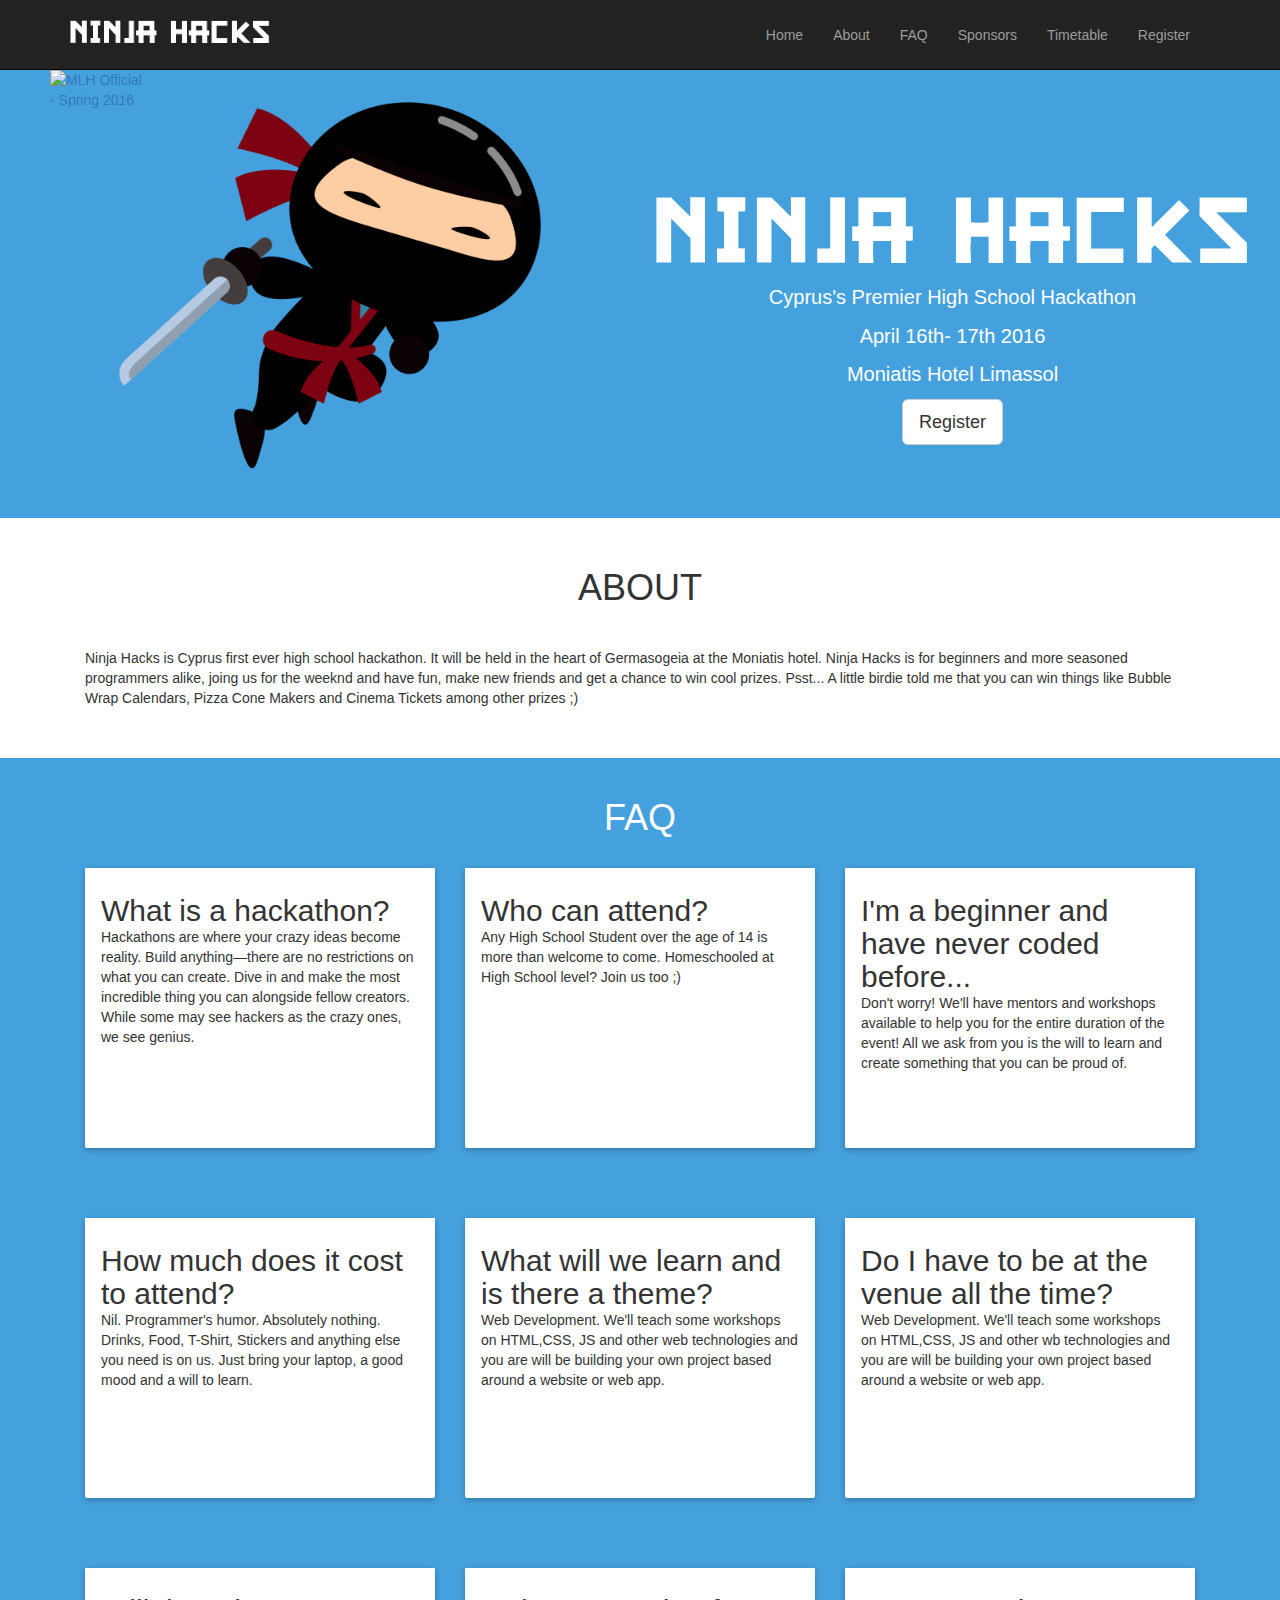
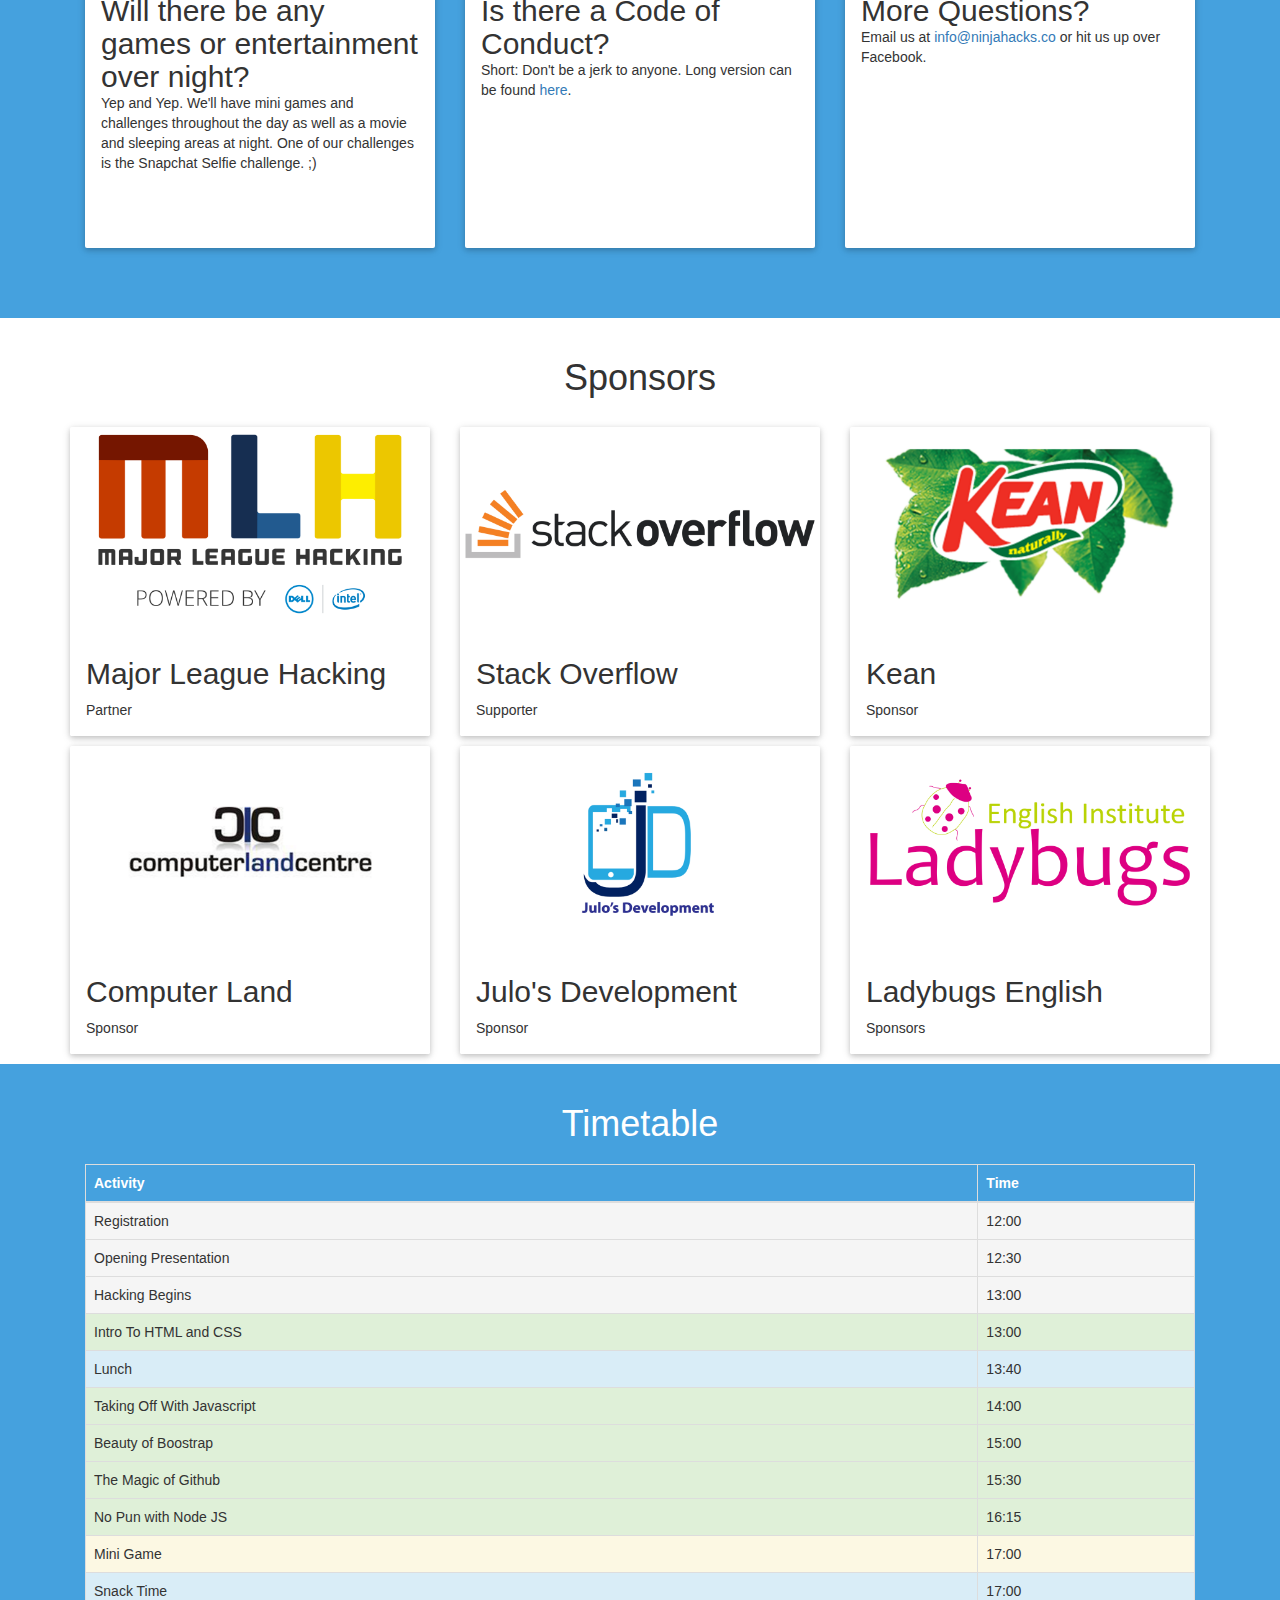
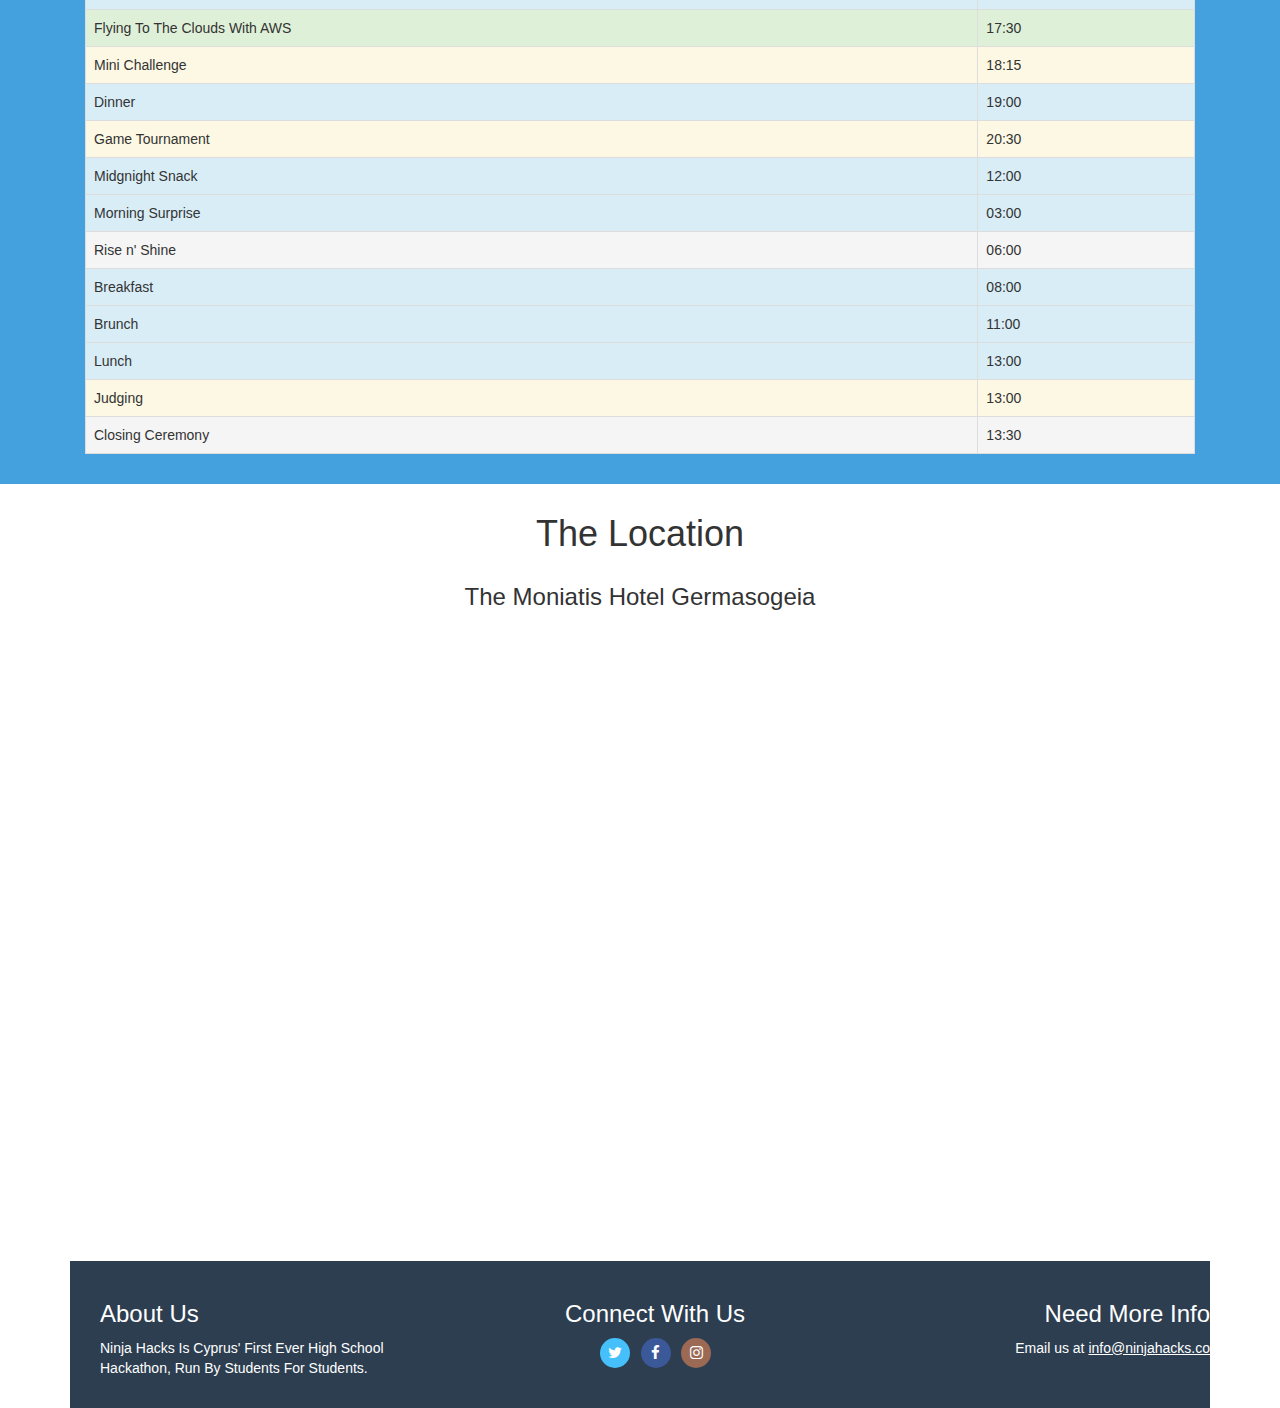
==== index.html @ 92ac5697 "map and time" ====
<!DOCTYPE html>
<html lang="en">
  <head>
    <meta charset="utf-8">
    <meta http-equiv="X-UA-Compatible" content="IE=edge">
    <meta name="viewport" content="width=device-width, initial-scale=1.0">
    <meta name="description" content="Ninja Hacks is Cyrus' First Ever High School Hackathon. Taking place April 16 to 17 2016, it will host around 60 students and 6 great sponsors. By students, for students">
    <meta name="author" content="Julian Engel">

    <!-- Bootstrap Core CSS -->
    <link href="css/bootstrap.min.css" rel="stylesheet">
    <link href="css/ninjahacks.css" rel="stylesheet">
<link rel="stylesheet" href="https://maxcdn.bootstrapcdn.com/font-awesome/4.5.0/css/font-awesome.min.css">
  </head>

  <body>

    <!-- NAVIGATION -->
    <nav class="navbar navbar-inverse navbar-fixed-top" style="height:70px">
      <div class="container">
        <div class="navbar-header">
          <button type="button" class="navbar-toggle" data-toggle="collapse" data-target="#myNavbar" style="margin-top:015px">
            <span class="icon-bar"></span>
            <span class="icon-bar"></span>
            <span class="icon-bar"></span> 
          </button>
          <a class="navbar-brand"><img style="max-width:200px; margin-top: 5px;"
             src="img/logo.png"></a>
        </div>
        <div class="collapse navbar-collapse" style="margin-top:10px;" id="myNavbar">
          <ul class="nav navbar-nav navbar-right">
            <li><a href="#">Home</a></li>
            <li><a href="#about" class="scroll">About</a></li>
            <li><a href="#faq">FAQ</a></li> 
            <li><a href="#sponsors">Sponsors</a></li> 
            <li><a href="#timetable">Timetable</a></li> 
            <li><a href="register/index.html">Register</a></li> 

          </ul>
         
        </div>
      </div>
    </nav>


    <!-- MLH BADGE -->
    <a id="mlh-trust-badge" style="position:fixed;top:70px;left:50px;max-width:100px;width:10%;min-width: 60px;display:block;z-index:10000" href="https://mlh.io/seasons/s2016-eu/events?utm_source=s2016eu&utm_medium=TrustBadge&utm_campaign=s2016eu" target="_blank"><img src="https://s3.amazonaws.com/logged-assets/trust-badge/s2016.png" alt="MLH Official - Spring 2016" style="width:100%;" ></a>


    <!--HEADER SECTION -->
    <div id= "title" class="container-fluid blue">

      <div class="col-md-6">
        <img class="img-responsive altos" src="img/mascot.png" alt="Mascot">
      </div>
      <div class="col-md-6">
        <img src="img/logo_biggest.png" class="img-responsive logo">
      </div>
      <div class="col-md-6">
        <br>
        <p class="centered alo"> Cyprus's Premier High School Hackathon </p>
        <p class="centered alo">April 16th- 17th 2016</p>
        <a href="https://goo.gl/maps/GVJEtavpgUK2"> <p class="centered alo">Moniatis Hotel Limassol</p></a>
        <p class="centered alo"> <a href="http://ninjahacks.co/register" class="btn btn-default btn-lg centered" role="button">Register</a> </p>

      </div>


    </div>

    <span class="anchor" id="about"></span>

    <div id="about" class="container white">
      <h1 class="centered"> ABOUT </h1>
      <div class="col-lg-12">
    <p>Ninja Hacks is Cyprus first ever high school hackathon. It will be held in the heart of Germasogeia at the Moniatis hotel. Ninja Hacks is for beginners and more seasoned programmers alike, joing us for the weeknd and have fun, make new friends and get a chance to win cool prizes. Psst... A little birdie told me that you can win things like Bubble Wrap Calendars, Pizza Cone Makers and Cinema Tickets among other prizes ;)</p>
      </div>

    </div>

    <div class="blue">
      <div class="container">
            <span class="anchor" id="faq"></span>

        <h1 class="centered" style="color:white;">FAQ</h1>


        <div class="col-md-4">
            <div class="cardFAQ">
                <div class="card-contentFAQ">
                    <h2>What is a hackathon?</h2>
                    <p>Hackathons are where your crazy ideas become reality. Build anything—there are no restrictions on what you can create. Dive in and make the most incredible thing you can alongside fellow creators. While some may see hackers as the crazy ones, we see genius.</p>
                </div>
                
               
              </div>
          </div>


          <div class="col-md-4">
            <div class="cardFAQ">
                <div class="card-contentFAQ">
                    <h2>Who can attend?</h2>
                    <p>Any High School Student over the age of 14 is more than welcome to come. Homeschooled at High School level? Join us too ;)</p>
                </div>
                
               
              </div>
          </div>


          <div class="col-md-4">
            <div class="cardFAQ">
                <div class="card-contentFAQ">
                    <h2>I'm a beginner and have never coded before...</h2>
                    <p>Don't worry! We'll have mentors and workshops available to help you for the entire duration of the event! All we ask from you is the will to learn and create something that you can be proud of.</p>
                </div>
                
               
              </div>
          </div>

           <div class="col-md-4">
            <div class="cardFAQ">
                <div class="card-contentFAQ">
                    <h2>How much does it cost to attend?</h2>
                    <p>Nil. Programmer's humor. Absolutely nothing. Drinks, Food, T-Shirt, Stickers and anything else you need is on us. Just bring your laptop, a good mood and a will to learn.</p>
                </div>
                
               
              </div>
          </div>

          <div class="col-md-4">
            <div class="cardFAQ">
                <div class="card-contentFAQ">
                    <h2>What will we learn and is there a theme?</h2>
                    <p>Web Development. We'll teach some workshops on HTML,CSS, JS and other web technologies and you are will be building your own project based around a website or web app. </p>
                </div>
                
               
              </div>
          </div>

          <div class="col-md-4">
            <div class="cardFAQ">
                <div class="card-contentFAQ">
                    <h2>Do I have to be at the venue all the time?</h2>
                    <p>Web Development. We'll teach some workshops on HTML,CSS, JS and other wb technologies and you are will be building your own project based around a website or web app. </p>
                </div>
                
               
              </div>
          </div>


          <div class="col-md-4">
            <div class="cardFAQ">
                <div class="card-contentFAQ">
                    <h2>Will there be any games or entertainment over night?</h2>
                    <p>Yep and Yep. We'll have mini games and challenges throughout the day as well as a movie and sleeping areas at night. One of our challenges is the Snapchat Selfie challenge.  ;)</p>
                </div>
                
               
              </div>
          </div>

          <div class="col-md-4">
            <div class="cardFAQ">
                <div class="card-contentFAQ">
                    <h2>Is there a Code of Conduct?</h2>
                    <p>Short: Don't be a jerk to anyone. Long version can be found <a href="http://static.mlh.io/docs/mlh-code-of-conduct.pdf">here</a>.</p>
                </div>
                
               
              </div>
          </div>

           <div class="col-md-4">
            <div class="cardFAQ">
                <div class="card-contentFAQ">
                    <h2>More Questions?</h2>
                    <p>Email us at <a href="mailto:info@ninjahacks.co">info@ninjahacks.co</a> or hit us up over Facebook.</p>
                </div>
                
               
              </div>
          </div>




      </div>
    </div>

    <div class="container-fluid white">
          <span class="anchor" id="sponsors"></span>

      <h1 class="centered"> Sponsors </h1>



      <div class="container">
          <div class="row">
              <!-- Card Projects -->
                <div class="col-md-4">
                    <div class="card">
                        <div class="card-image">
                            <img class="img-responsive" src="img/mlh.png">
                        </div>
                        
                        <div class="card-content">
                            <h2>Major League Hacking</h2>
                            <p>Partner</p>
                        </div>
                        
                       
                    </div>
                </div>
                
                <div class="col-md-4">
                  <div class="card">
                      <div class="card-image">
                          <img class="img-responsive" src="img/so.png">
                      </div>
                      
                      <div class="card-content">
                          <h2>Stack Overflow</h2>
                          <p>Supporter</p>
                      </div>
                      
                     
                  </div>
                </div>


                <div class="col-md-4">
                <div class="card">
                    <div class="card-image">
                        <img class="img-responsive" src="img/kean.png">
                    </div>
                    
                    <div class="card-content">
                        <h2>Kean</h2>
                        <p>Sponsor</p>
                    </div>
                    
                   
                </div>
              </div>


            </div>

            <div class="row">

              <div class="col-md-4">
                      <div class="card">
                          <div class="card-image">
                              <img class="img-responsive" src="img/cl.png">
                          </div>
                          
                          <div class="card-content">
                              <h2>Computer Land</h2>
                              <p>Sponsor</p>
                          </div>
                          
                         
                      </div>
                  </div>
                  
                  <div class="col-md-4">
                    <div class="card">
                        <div class="card-image">
                            <img class="img-responsive" src="img/jd.png">
                        </div>
                        
                        <div class="card-content">
                            <h2>Julo's Development</h2>
                            <p>Sponsor</p>
                        </div>
                        
                       
                    </div>
                  </div>


                  <div class="col-md-4">
                  <div class="card">
                      <div class="card-image">
                          <img class="img-responsive" src="img/lb.png">
                      </div>
                      
                      <div class="card-content">
                          <h2>Ladybugs English</h2>
                          <p>Sponsors</p>
                      </div>
                      
                     
                  </div>
                </div>
            </div>


        </div>

      </div>
<div class="blue timetable">
            <span class="anchor" id="timetable"></span>
            <h1 class="centered" style="color:white"> Timetable </h1>

  <div class="container">
      <div class="col-md-12">
        <div class="table-responsive">
        <table class="table table-bordered">
      <tbody><thead><tr><th>Activity</th><th>Time</th></tr></thead>
          <tr class="active"><td>Registration</td><td>12:00</td></tr>
        <tr class="active"><td>Opening Presentation</td><td>12:30 </td></tr>
        <tr class="active"><td>Hacking Begins</td><td>13:00</td></tr>
        <tr class="success"><td>Intro To HTML and CSS</td><td>13:00</td></tr>
        <tr class="info"><td>Lunch</td><td>13:40</td></tr>
        <tr class="success"><td>Taking Off With Javascript</td><td>14:00</td></tr>
        <tr class="success"><td>Beauty of Boostrap</td><td>15:00</td></tr>
        <tr class="success"><td>The Magic of Github</td><td>15:30</td></tr>
        <tr class="success"><td>No Pun with Node JS</td><td>16:15</td></tr>
        <tr class="warning"><td>Mini Game</td><td>17:00</td></tr>
          <tr class="info"><td>Snack Time</td><td>17:00</td></tr>

        <tr class="success"><td>Flying To The Clouds With AWS</td><td>17:30</td></tr>
        <tr class="warning"><td>Mini Challenge</td><td>18:15</td></tr>
        <tr class="info"><td>Dinner</td><td>19:00</td></tr>
        <tr class="warning"><td>Game Tournament</td><td>20:30</td></tr>
        <tr class="info"><td>Midgnight Snack</td><td>12:00</td></tr>
        <tr class="info"><td>Morning Surprise</td><td>03:00</td></tr>
        <tr class="active"><td>Rise n' Shine</td><td>06:00</td></tr>
        <tr class="info"><td>Breakfast</td><td>08:00</td></tr>
        <tr class="info"><td>Brunch</td><td>11:00</td></tr>
        <tr class="info"><td>Lunch</td><td>13:00</td></tr>
        <tr class="warning"><td>Judging</td><td>13:00</td></tr>
        <tr class="active"><td>Closing Ceremony</td><td>13:30</td></tr>

          
          
      </tbody>

      </table>
      </div>
      </div>

  </div>

</div>

<div class="container">

  <span class="anchor" id="map"></span>
            <h1 class="centered"> The Location</h1>
            <h3 class="centered"> The Moniatis Hotel Germasogeia</h3>

  <div class="map-responsive">
    <iframe src="https://www.google.com/maps/embed?pb=!1m14!1m8!1m3!1d13118.159376887348!2d33.0867394!3d34.7167845!3m2!1i1024!2i768!4f13.1!3m3!1m2!1s0x0%3A0xcf86f2e3fc5c96b1!2sM.+Moniatis+Hotel!5e0!3m2!1sen!2sus!4v1459969896022" width="600" height="450" frameborder="0" style="border:0" allowfullscreen></iframe>



</div>

<div id="footerr">
      <div class="container">

        <div class="col-md-4 aaa">
          <h3>About Us</h3>
          <p>Ninja Hacks Is Cyprus' First Ever High School Hackathon, Run By Students For Students.</p>
        </div>

        <div class="col-md-4 bbb">

          <h3 style="text-align:center">Connect With Us</h3>

          <div class="social text-center">
     <span style="text-align:center"> <a class="fa fa-twitter" title="" target="_blank" href="https://www.facebook.com/ninjahackscy/" style="background-color: #46c0fb"></a>
      <a class="fa fa-facebook" title="" target="_blank" href="https://www.facebook.com/ninjahackscy/" style="background-color: #3b5998"></a>
      <a class="fa fa-instagram" title="" target="_blank" href="https://www.instagram.com/ninja_hacks/" style="background-color: #9b6954"></a> </span>

    </div>



    </div>

        <div class="col-md-4 ccc">
          <h3>Need More Info</h3>
          <p>Email us at <a href="mailto:info@ninjahacks.co" style="text-decoration: underline;">info@ninjahacks.co</a></p>
        </div>




      </div> 

</div>



     

   <!-- jQuery -->
    <script src="https://ajax.googleapis.com/ajax/libs/jquery/1.11.0/jquery.min.js"></script>
    <!-- <script src="js/jquery.js"></script> -->

    <!-- Bootstrap Core JavaScript -->
    <script src="js/bootstrap.min.js"></script>

     <script type="text/javascript">
     $('.navbar-collapse ul li a').click(function(){ 
            $('.navbar-toggle:visible').click();
    });
     
      </script>


  </body>
</html>
---- css/ninjahacks.css ----
ul{
	padding-right: 20px;
}


.social [class*="fa fa-"] {
    background-color: #333;
    border-radius: 30px;
    color: #fff;
    display: inline-block;
    height: 30px;
    line-height: 30px;
    margin: auto 3px;
    margin-left: 4px;
    width: 30px;
    font-size: 15px;
    text-align: center;
}

.aaaa { 
    background-color: #46c0fb; 
}





.alo{
  color:white;
  font-size:20px;"
}


.anchor{
  display: block;
  height: 70px; /*same height as header*/
  margin-top: -70px; /*same height as header*/
  visibility: hidden;
}

.altos{
	padding-top: 20px;
	max-width:500px; 
	max-height:600px;

    display: block;
    margin-left: auto;
    margin-right: auto;
}


.blue{

  background-color: #45a1de;
  padding-top: 10px;
  padding-bottom: 10px;

}

.white{

  background-color: white;
  padding-top: 10px;
  padding-bottom: 10px;
}

.logo{

  padding-top: 185px
}
@media (max-width: 991px) {
  .logo{

  padding-top: 5px;
}
}


h1{

  padding-top: 10px;
  padding-bottom: 10px;
}

#about{

padding-top: 20px;
padding-bottom: 20px;

}

#about p{

padding-top: 20px;
padding-bottom: 20px;

}

#headerp{

  color: white;
  padding-top: 2px;
  padding-bottom: 2px;
  font-size: 20px;
}

.centered{
	text-align: center;
}


.navbar-collapse { background:#222; text-align: right;}\
.navbar-collapse a{
  color: white;
} 

@media screen and (max-width: 550px){

.altos{
	padding-top: 35px;
	max-width:250px; 
	max-height:500px;
}

}

.timetable thead{

  color: white;
}

#footerr{

  background-color: #2c3e50;
  padding-top:20px;
  padding-bottom: 20px;
}

#footerr h3{

  color: white;
}

#footerr p{

  color: white;
}

#footerr a{

  color: white;
}

#footerr .aaa{
  text-align: left;
}
#footerr .ccc{
  text-align: right;
}


@media (max-width: 991px){
  #footerr .aaa{
    text-align: center;
  }
  #footerr .ccc{
    text-align: center;
  }
}


.map-responsive{
    overflow:hidden;
    padding-bottom:56.25%;
    position:relative;
    height:0;
}
.map-responsive iframe{
    left:0;
    top:0;
    height:100%;
    width:100%;
    position:absolute;
}

/*FAQ*/

.cardFAQ {
  box-shadow: 0 2px 5px 0 rgba(0, 0, 0, 0.16), 0 2px 10px 0 rgba(0, 0, 0, 0.12);
}

.cardFAQ {
  margin-top: 10px;
  box-sizing: border-box;
  border-radius: 2px;
  background-clip: padding-box;
  height: 200px;
  background-color: white;
  margin-bottom: 60px;
}


.cardFAQ .card-contentFAQ {
  padding: 16px;
  border-radius: 0 0 2px 2px;
  background-clip: padding-box;
  box-sizing: border-box;
  background-color: white;
}
.cardFAQ .card-contentFAQ p {
  margin: 0;
  color: inherit;
}
.cardFAQ .card-contentFAQ h2 {
  margin: 0;
  padding-top: 10px;
  color: inherit;
}


@media (min-width: 100px){

.cardFAQ {

  height: 280px;
}

}

@media (max-width: 991px){

  .cardFAQ {

height: auto;
padding-bottom: 20px;

}
}


/* CARD*/

.card {
  box-shadow: 0 2px 5px 0 rgba(0, 0, 0, 0.16), 0 2px 10px 0 rgba(0, 0, 0, 0.12);
}

.card {
  margin-top: 10px;
  box-sizing: border-box;
  border-radius: 2px;
  background-clip: padding-box;
}
.card span.card-title {
    color: #fff;
    font-size: 24px;
    font-weight: 300;
    text-transform: uppercase;
}

.card .card-image {
  position: relative;
  overflow: hidden;
  z-index:10
}
.card .card-image img {
  border-radius: 2px 2px 0 0;
  background-clip: padding-box;
  position: relative;
  z-index: -1;
}
.card .card-content {
  padding: 16px;
  border-radius: 0 0 2px 2px;
  background-clip: padding-box;
  box-sizing: border-box;
  background-color: white;
}
.card .card-content p {
  margin: 0;
  color: inherit;
}


@media(min-width: 990px) and (max-width: 1200px){

  .card {

    height: 350px;
  }


}
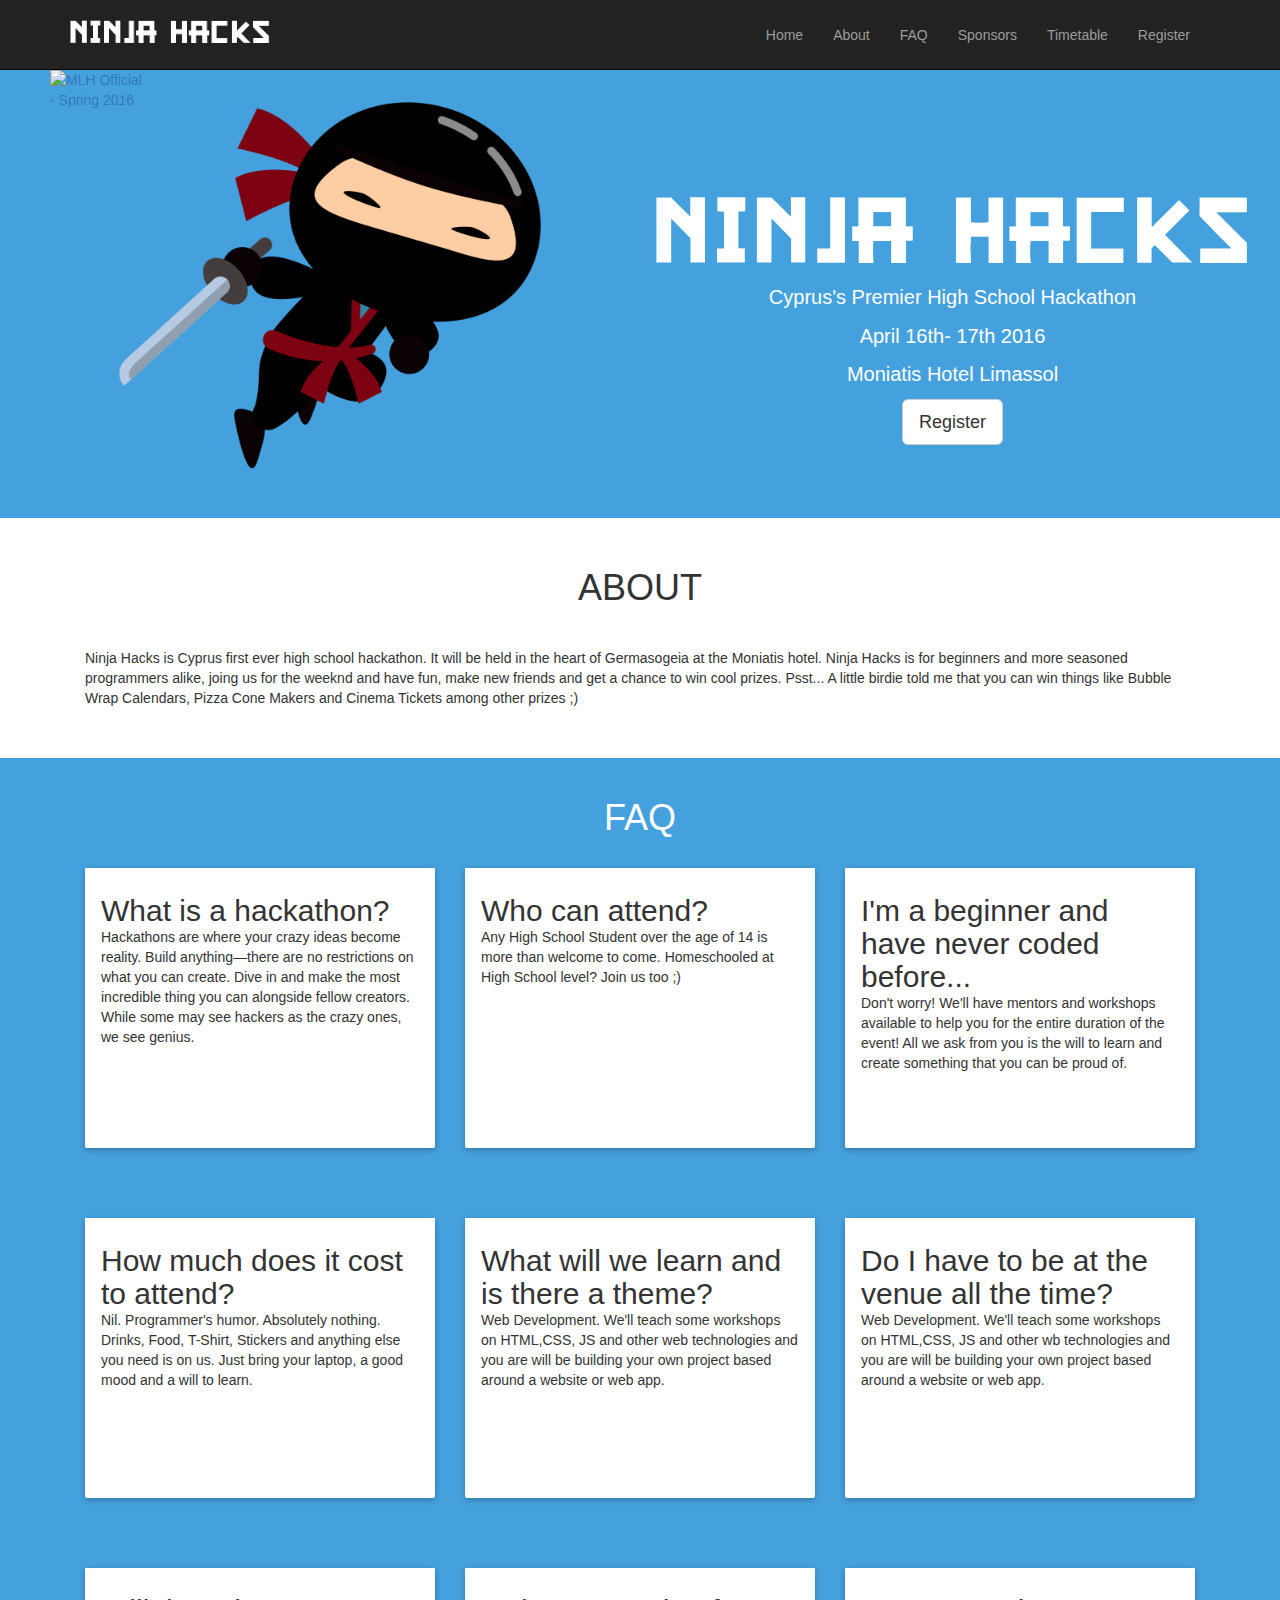
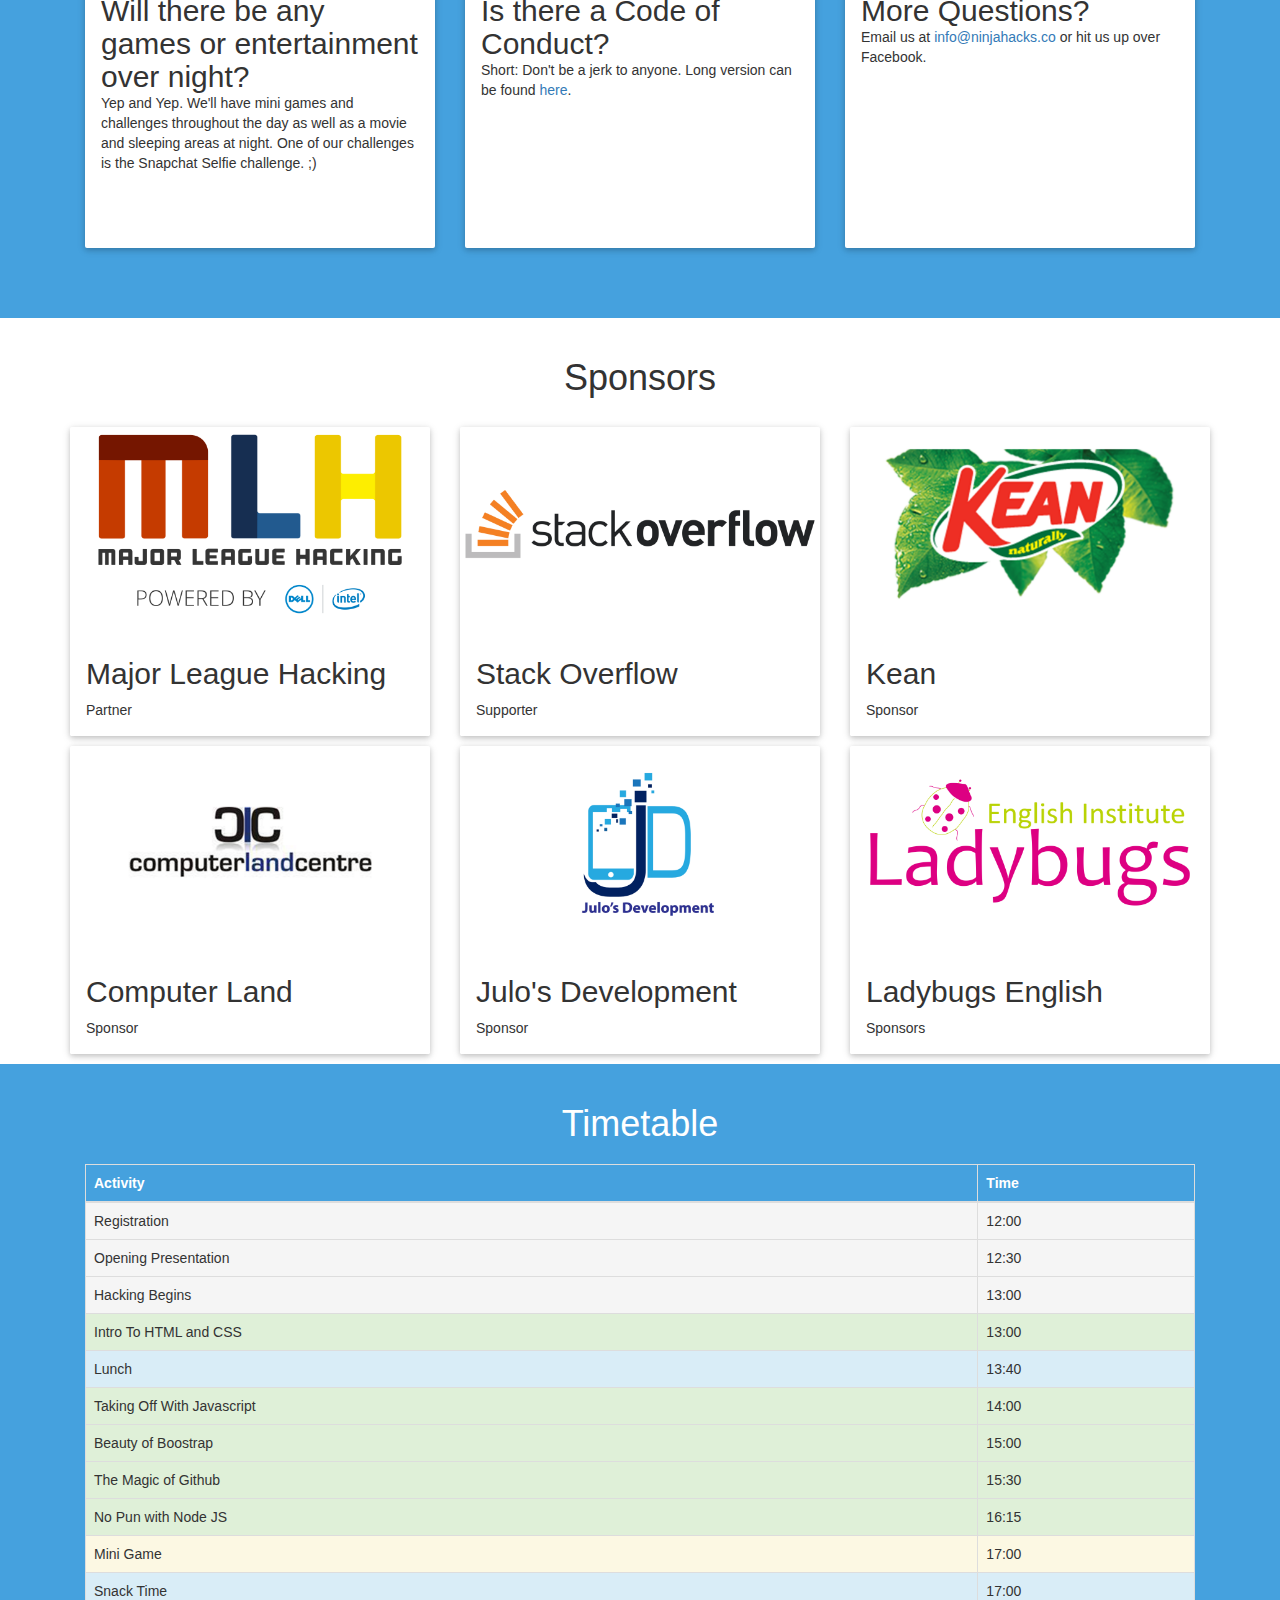
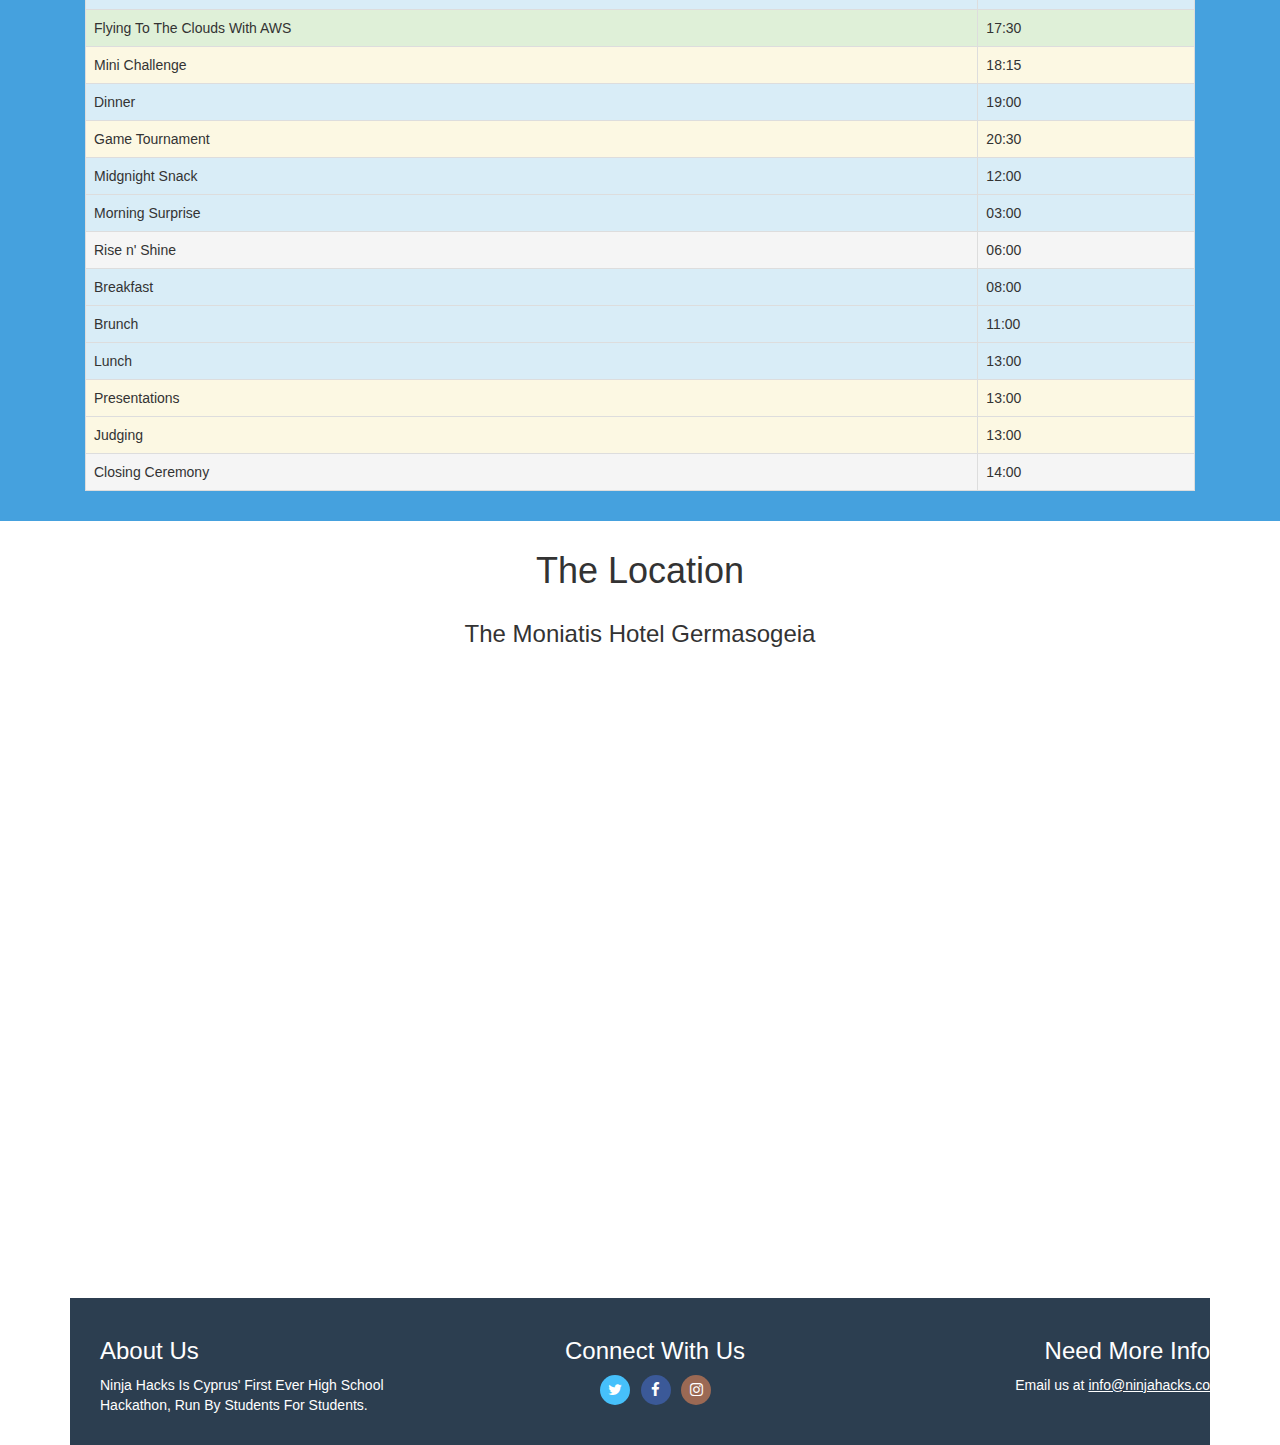
==== commit 669e1837: "Update index.html" ====
--- a/index.html
+++ b/index.html
@@ -336,8 +336,9 @@
         <tr class="info"><td>Breakfast</td><td>08:00</td></tr>
         <tr class="info"><td>Brunch</td><td>11:00</td></tr>
         <tr class="info"><td>Lunch</td><td>13:00</td></tr>
-        <tr class="warning"><td>Judging</td><td>13:00</td></tr>
-        <tr class="active"><td>Closing Ceremony</td><td>13:30</td></tr>
+        <tr class="warning"><td>Presentations</td><td>13:00</td></tr>
+         <tr class="warning"><td>Judging</td><td>13:00</td></tr>
+        <tr class="active"><td>Closing Ceremony</td><td>14:00</td></tr>
 
           
           
@@ -353,7 +354,6 @@
 
 <div class="container">
 
-  <span class="anchor" id="map"></span>
             <h1 class="centered"> The Location</h1>
             <h3 class="centered"> The Moniatis Hotel Germasogeia</h3>
 
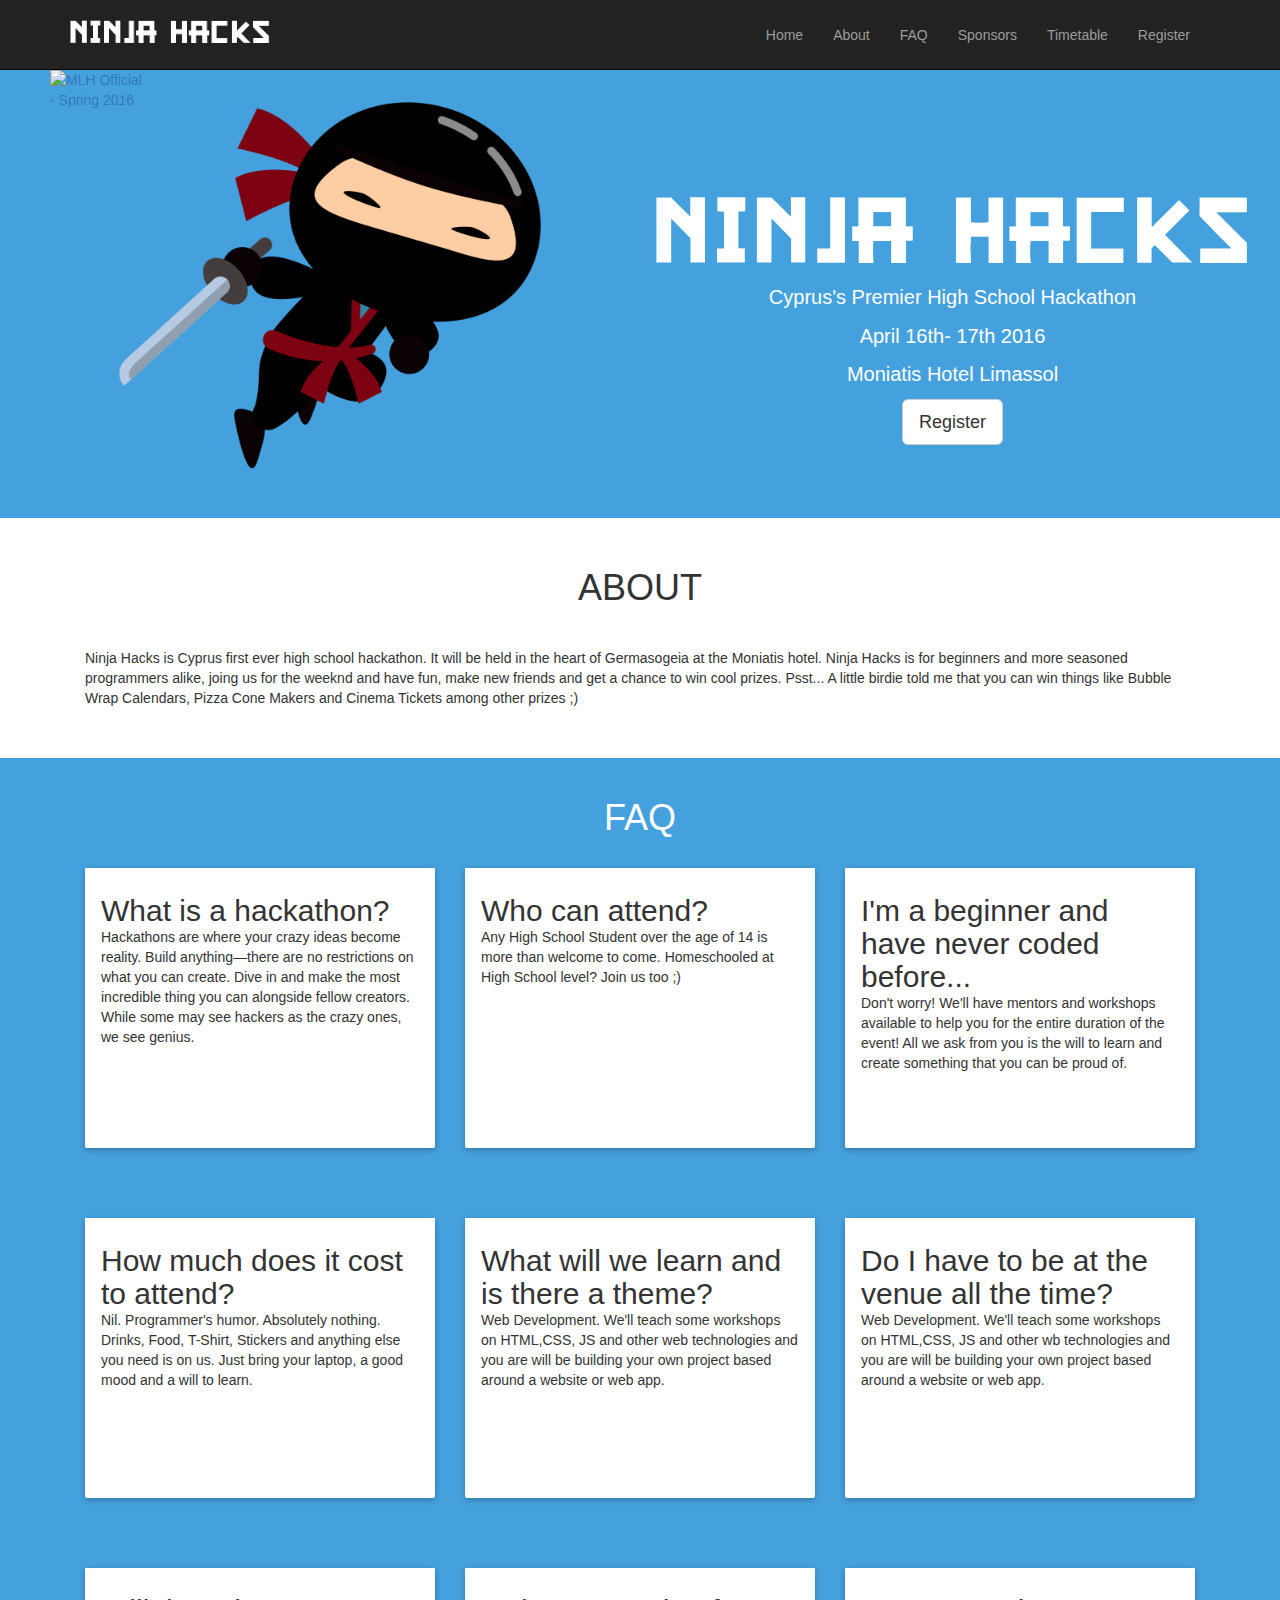
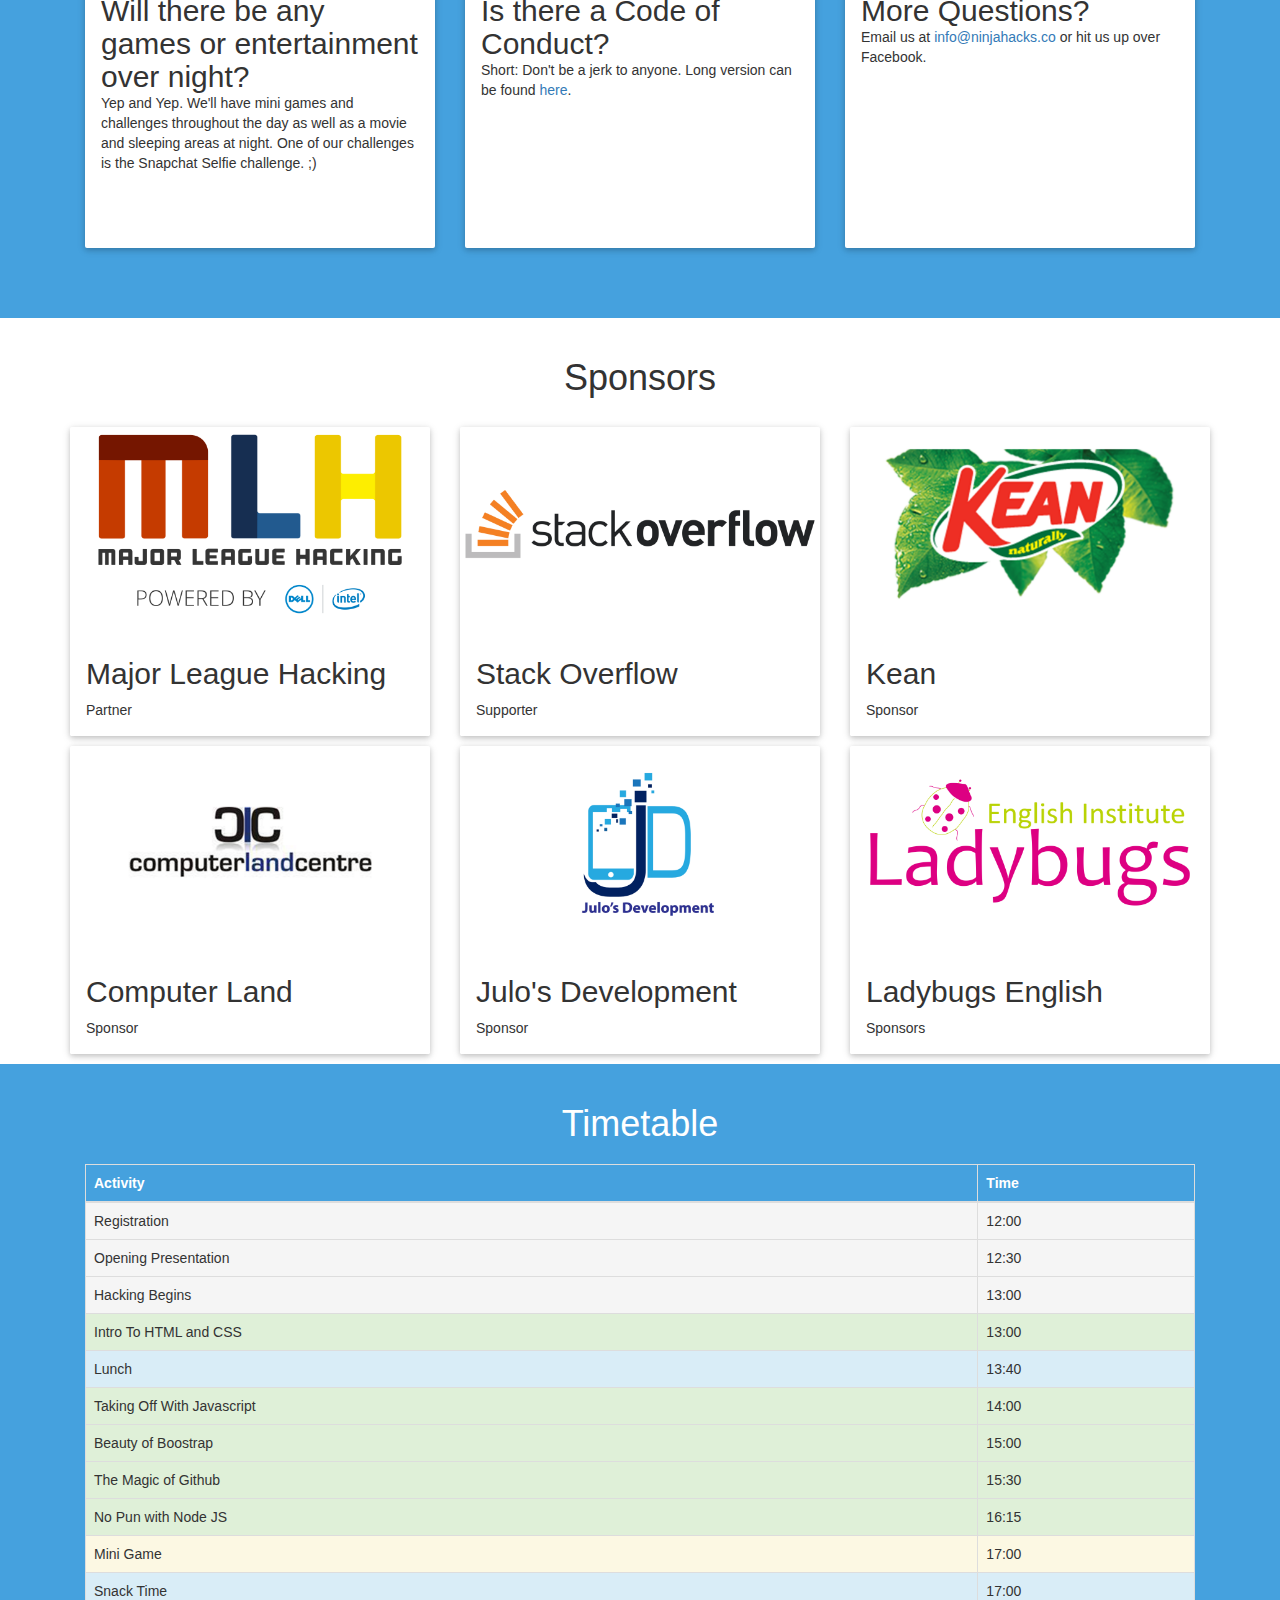
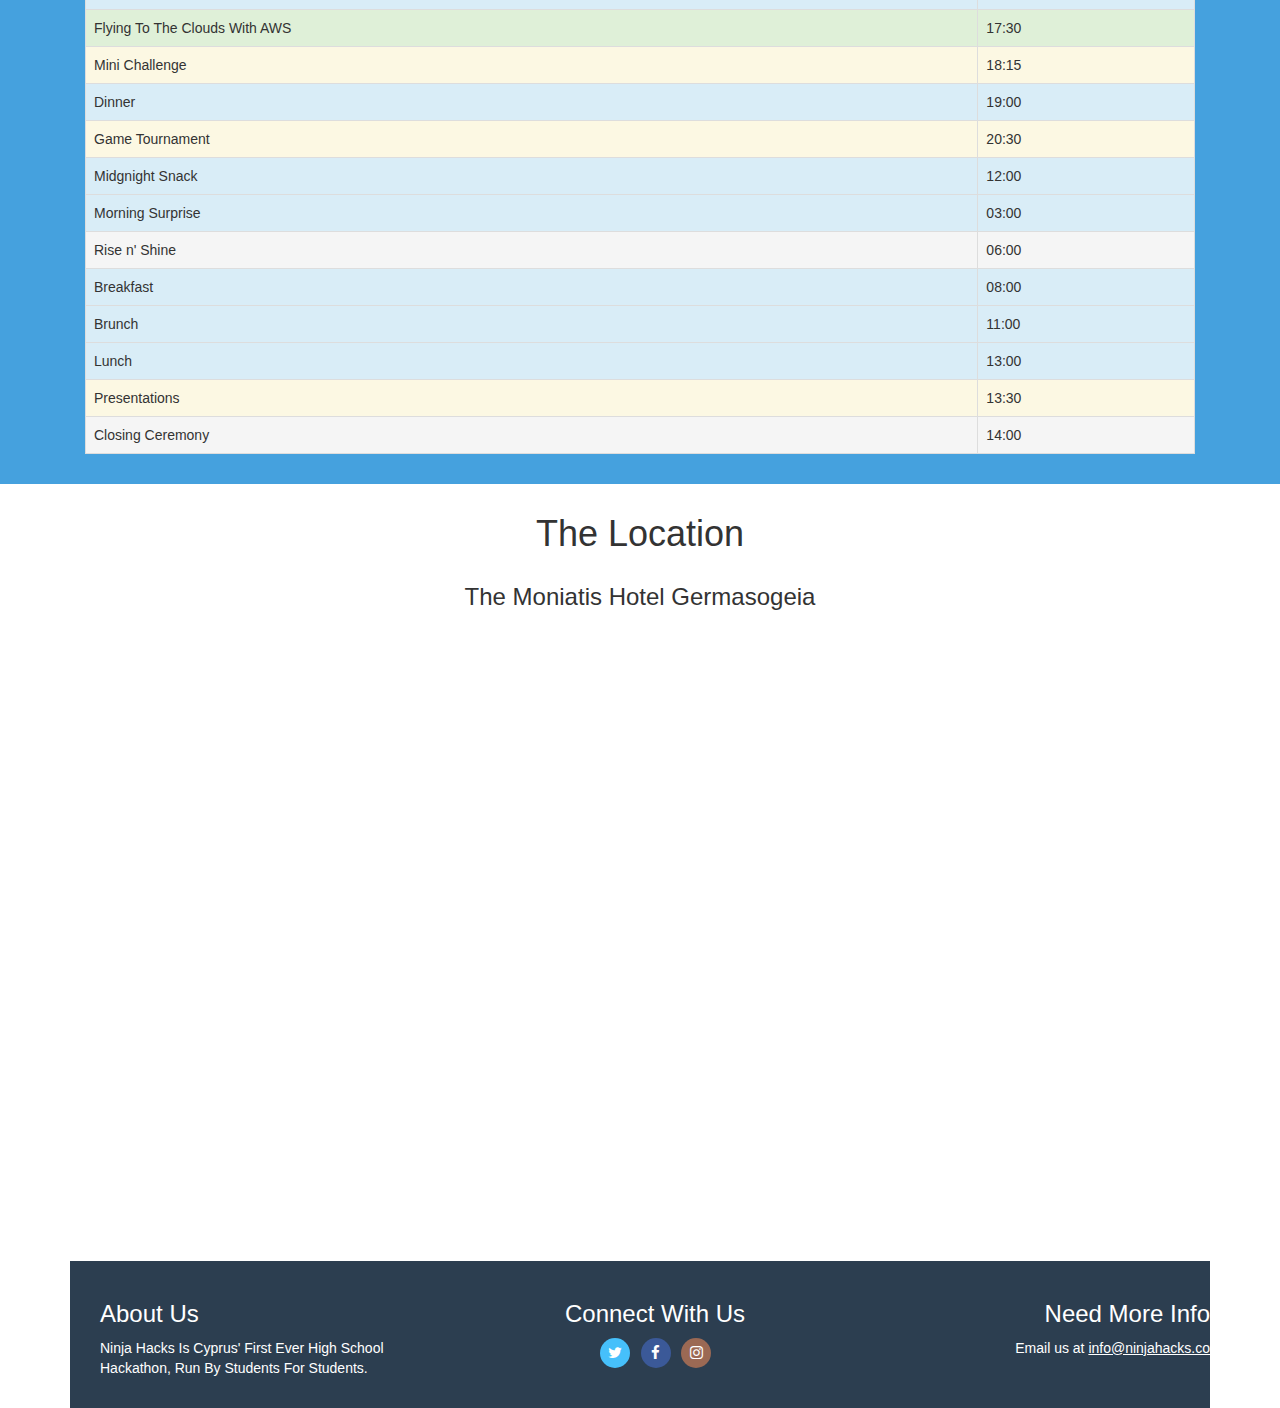
==== commit 67bdd772: "tt update" ====
--- a/index.html
+++ b/index.html
@@ -336,8 +336,8 @@
         <tr class="info"><td>Breakfast</td><td>08:00</td></tr>
         <tr class="info"><td>Brunch</td><td>11:00</td></tr>
         <tr class="info"><td>Lunch</td><td>13:00</td></tr>
-        <tr class="warning"><td>Presentations</td><td>13:00</td></tr>
-         <tr class="warning"><td>Judging</td><td>13:00</td></tr>
+        <tr class="warning"><td>Presentations</td><td>13:30</td></tr>
+         <!-- <tr class="warning"><td>Judges Decide</td><td>14:00</td></tr> -->
         <tr class="active"><td>Closing Ceremony</td><td>14:00</td></tr>
 
           
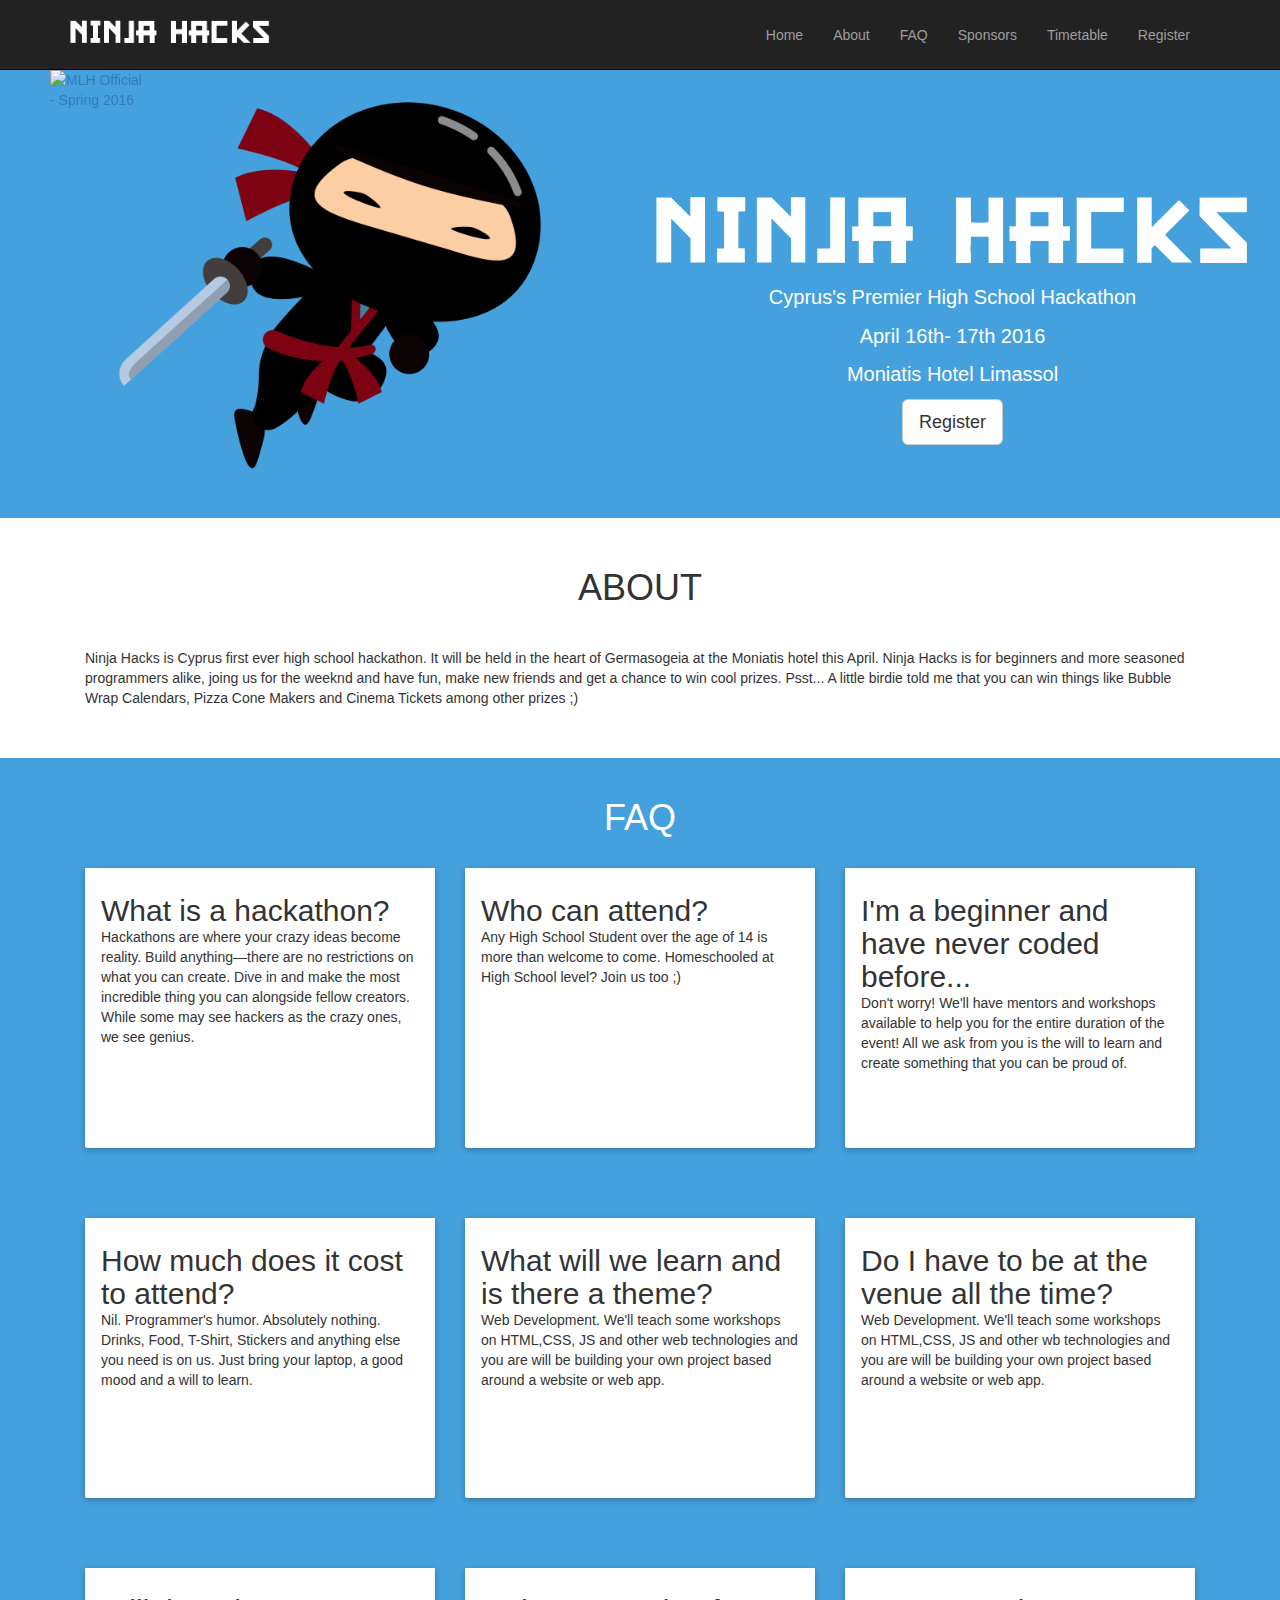
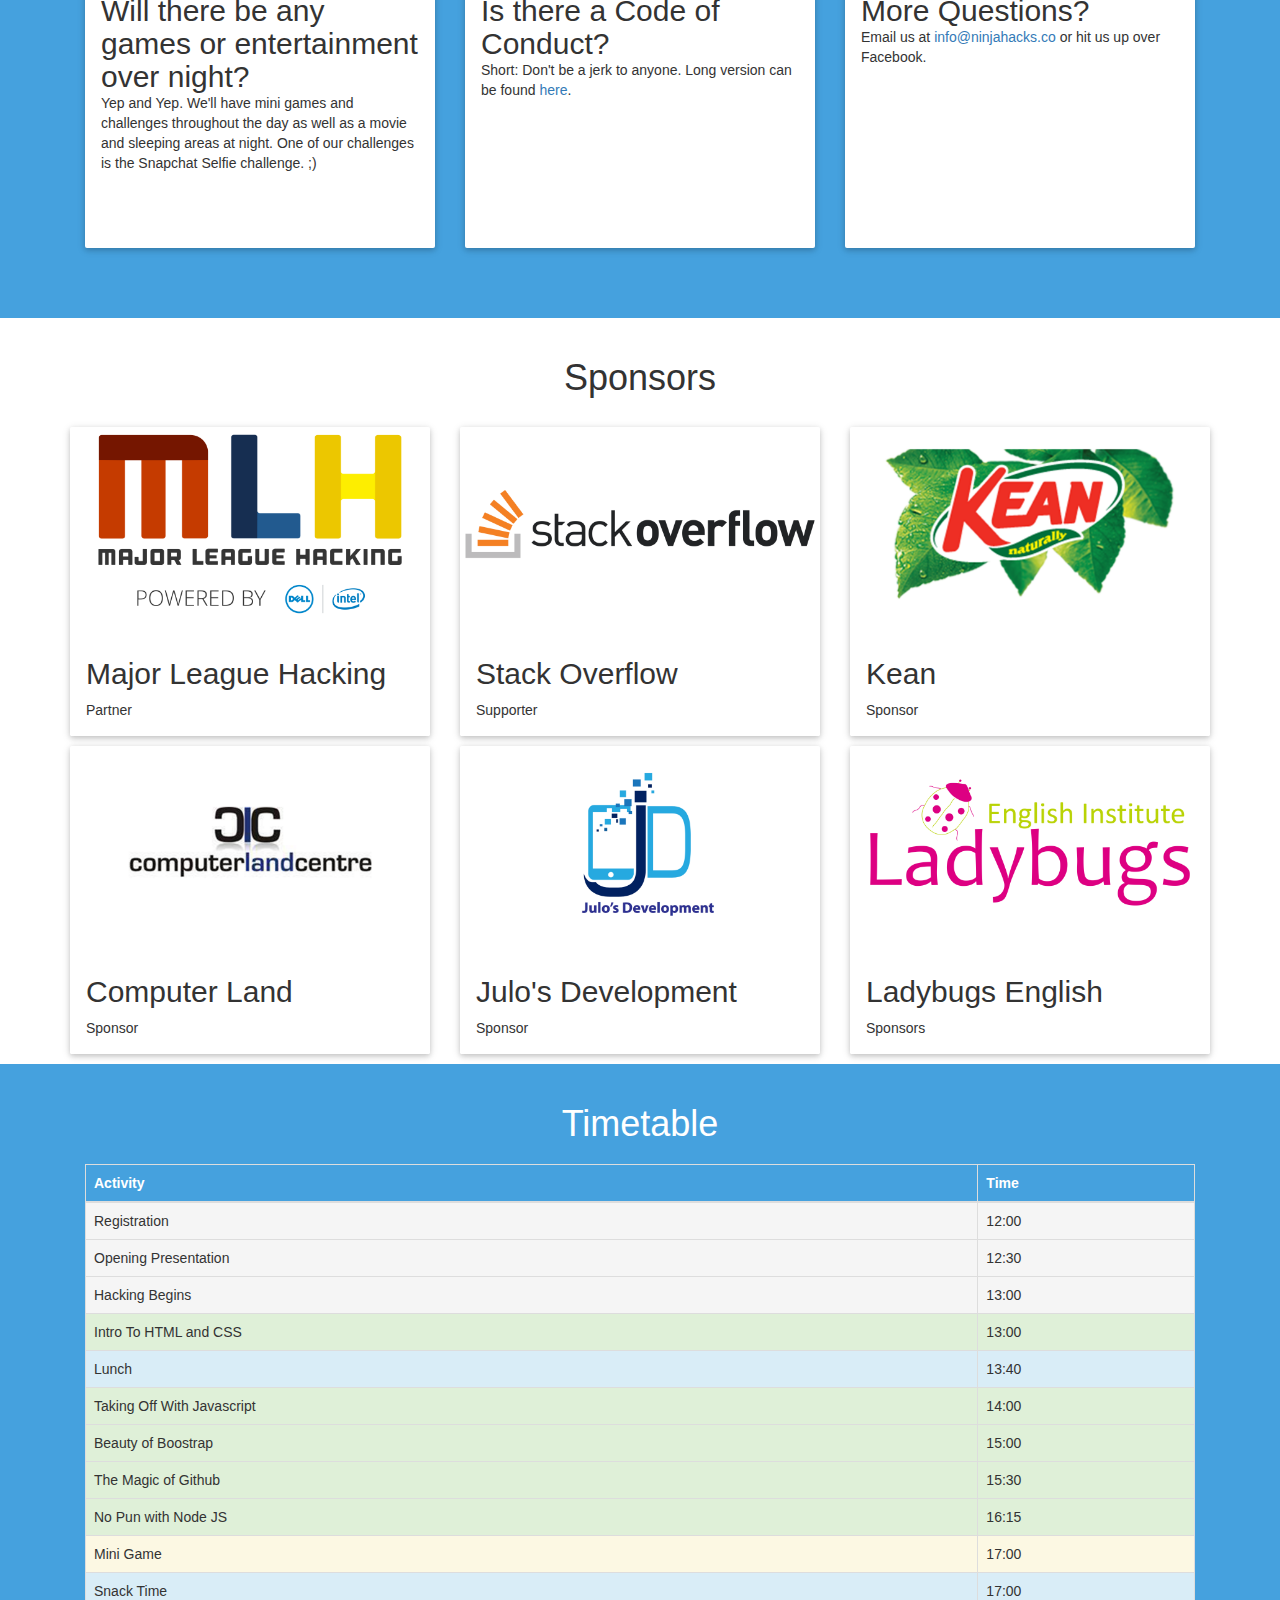
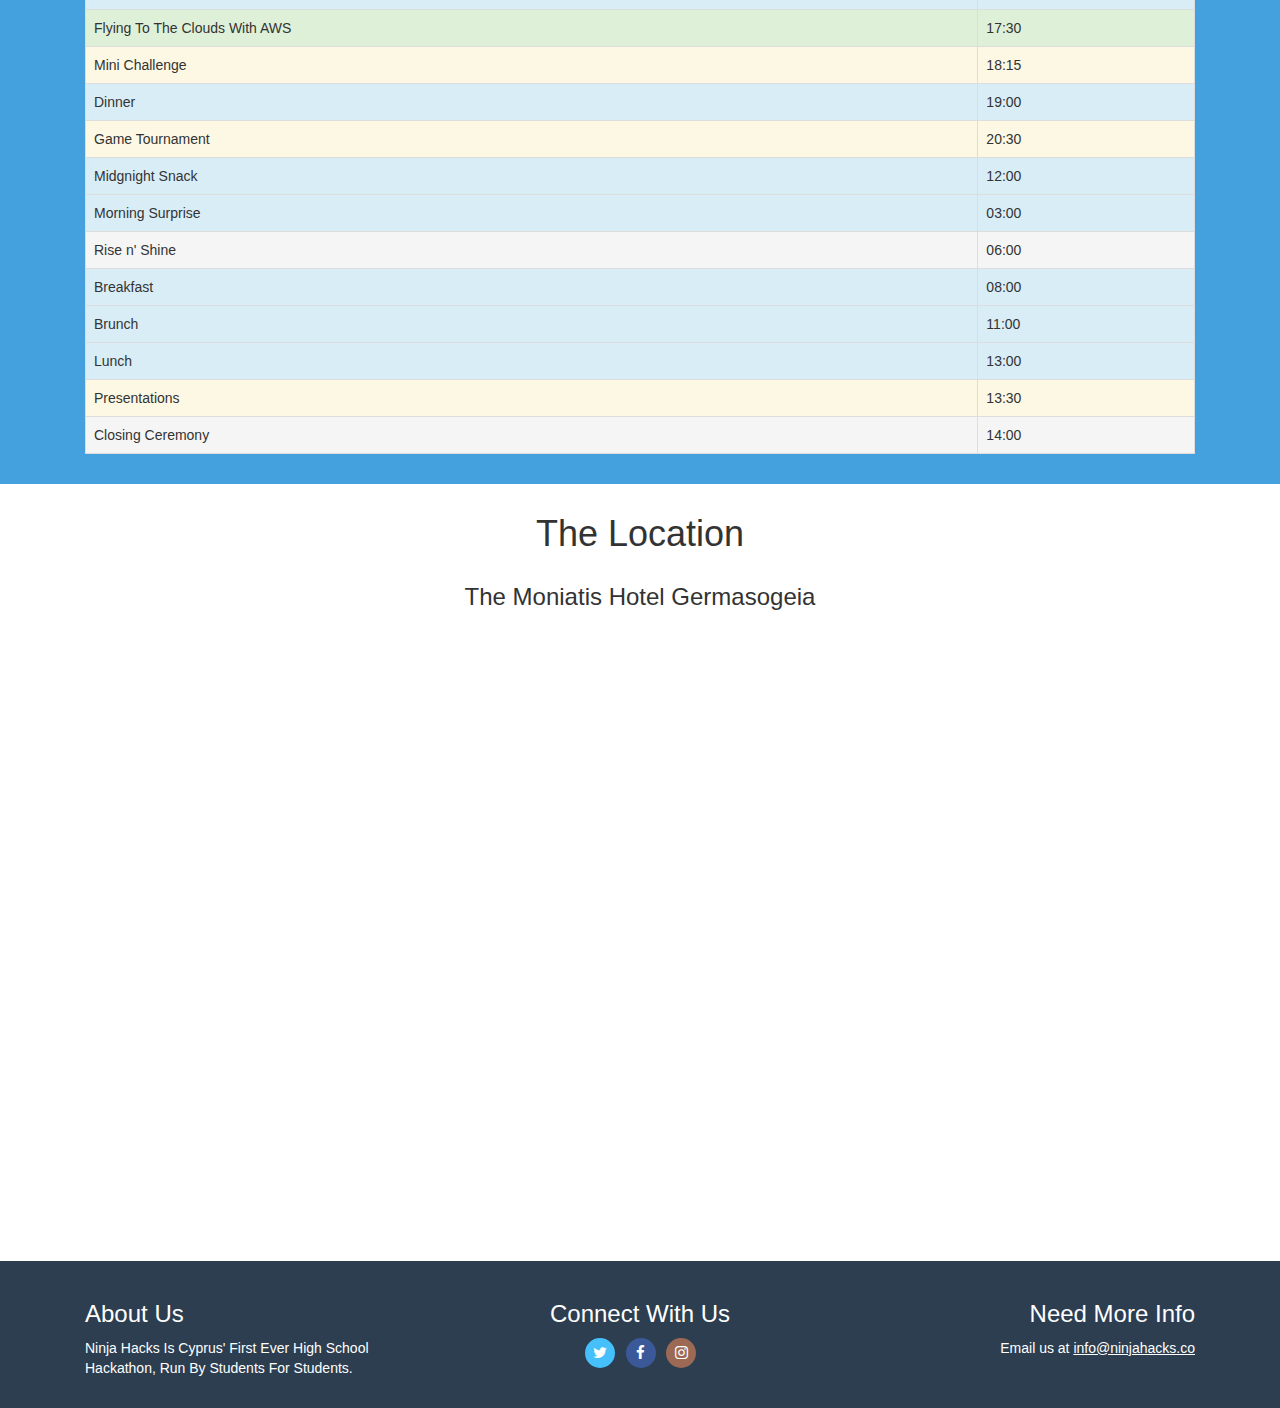
==== commit ae76b1c6: "I'm an idiot without title tag" ====
--- a/index.html
+++ b/index.html
@@ -6,11 +6,11 @@
     <meta name="viewport" content="width=device-width, initial-scale=1.0">
     <meta name="description" content="Ninja Hacks is Cyrus' First Ever High School Hackathon. Taking place April 16 to 17 2016, it will host around 60 students and 6 great sponsors. By students, for students">
     <meta name="author" content="Julian Engel">
-
+    <title>Ninja Hacks</title>
     <!-- Bootstrap Core CSS -->
     <link href="css/bootstrap.min.css" rel="stylesheet">
     <link href="css/ninjahacks.css" rel="stylesheet">
-<link rel="stylesheet" href="https://maxcdn.bootstrapcdn.com/font-awesome/4.5.0/css/font-awesome.min.css">
+    <link rel="stylesheet" href="https://maxcdn.bootstrapcdn.com/font-awesome/4.5.0/css/font-awesome.min.css">
   </head>
 
   <body>
@@ -73,7 +73,7 @@
     <div id="about" class="container white">
       <h1 class="centered"> ABOUT </h1>
       <div class="col-lg-12">
-    <p>Ninja Hacks is Cyprus first ever high school hackathon. It will be held in the heart of Germasogeia at the Moniatis hotel. Ninja Hacks is for beginners and more seasoned programmers alike, joing us for the weeknd and have fun, make new friends and get a chance to win cool prizes. Psst... A little birdie told me that you can win things like Bubble Wrap Calendars, Pizza Cone Makers and Cinema Tickets among other prizes ;)</p>
+    <p>Ninja Hacks is Cyprus first ever high school hackathon. It will be held in the heart of Germasogeia at the Moniatis hotel this April. Ninja Hacks is for beginners and more seasoned programmers alike, joing us for the weeknd and have fun, make new friends and get a chance to win cool prizes. Psst... A little birdie told me that you can win things like Bubble Wrap Calendars, Pizza Cone Makers and Cinema Tickets among other prizes ;)</p>
       </div>
 
     </div>
@@ -358,9 +358,10 @@
             <h3 class="centered"> The Moniatis Hotel Germasogeia</h3>
 
   <div class="map-responsive">
-    <iframe src="https://www.google.com/maps/embed?pb=!1m14!1m8!1m3!1d13118.159376887348!2d33.0867394!3d34.7167845!3m2!1i1024!2i768!4f13.1!3m3!1m2!1s0x0%3A0xcf86f2e3fc5c96b1!2sM.+Moniatis+Hotel!5e0!3m2!1sen!2sus!4v1459969896022" width="600" height="450" frameborder="0" style="border:0" allowfullscreen></iframe>
-
-
+    <iframe src="https://www.google.com/maps/embed?pb=!1m14!1m8!1m3!1d13118.159376887348!2d33.0867394!3d34.7167845!3m2!1i1024!2i768!4f13.1!3m3!1m2!1s0x0%3A0xcf86f2e3fc5c96b1!2sM.+Moniatis+Hotel!5e0!3m2!1sen!2sus!4v1459969896022" width="600" height="450" frameborder="0" style="border:0;padding-bottom:20px;" allowfullscreen =></iframe>
+    <br>
+
+  </div>
 
 </div>
 
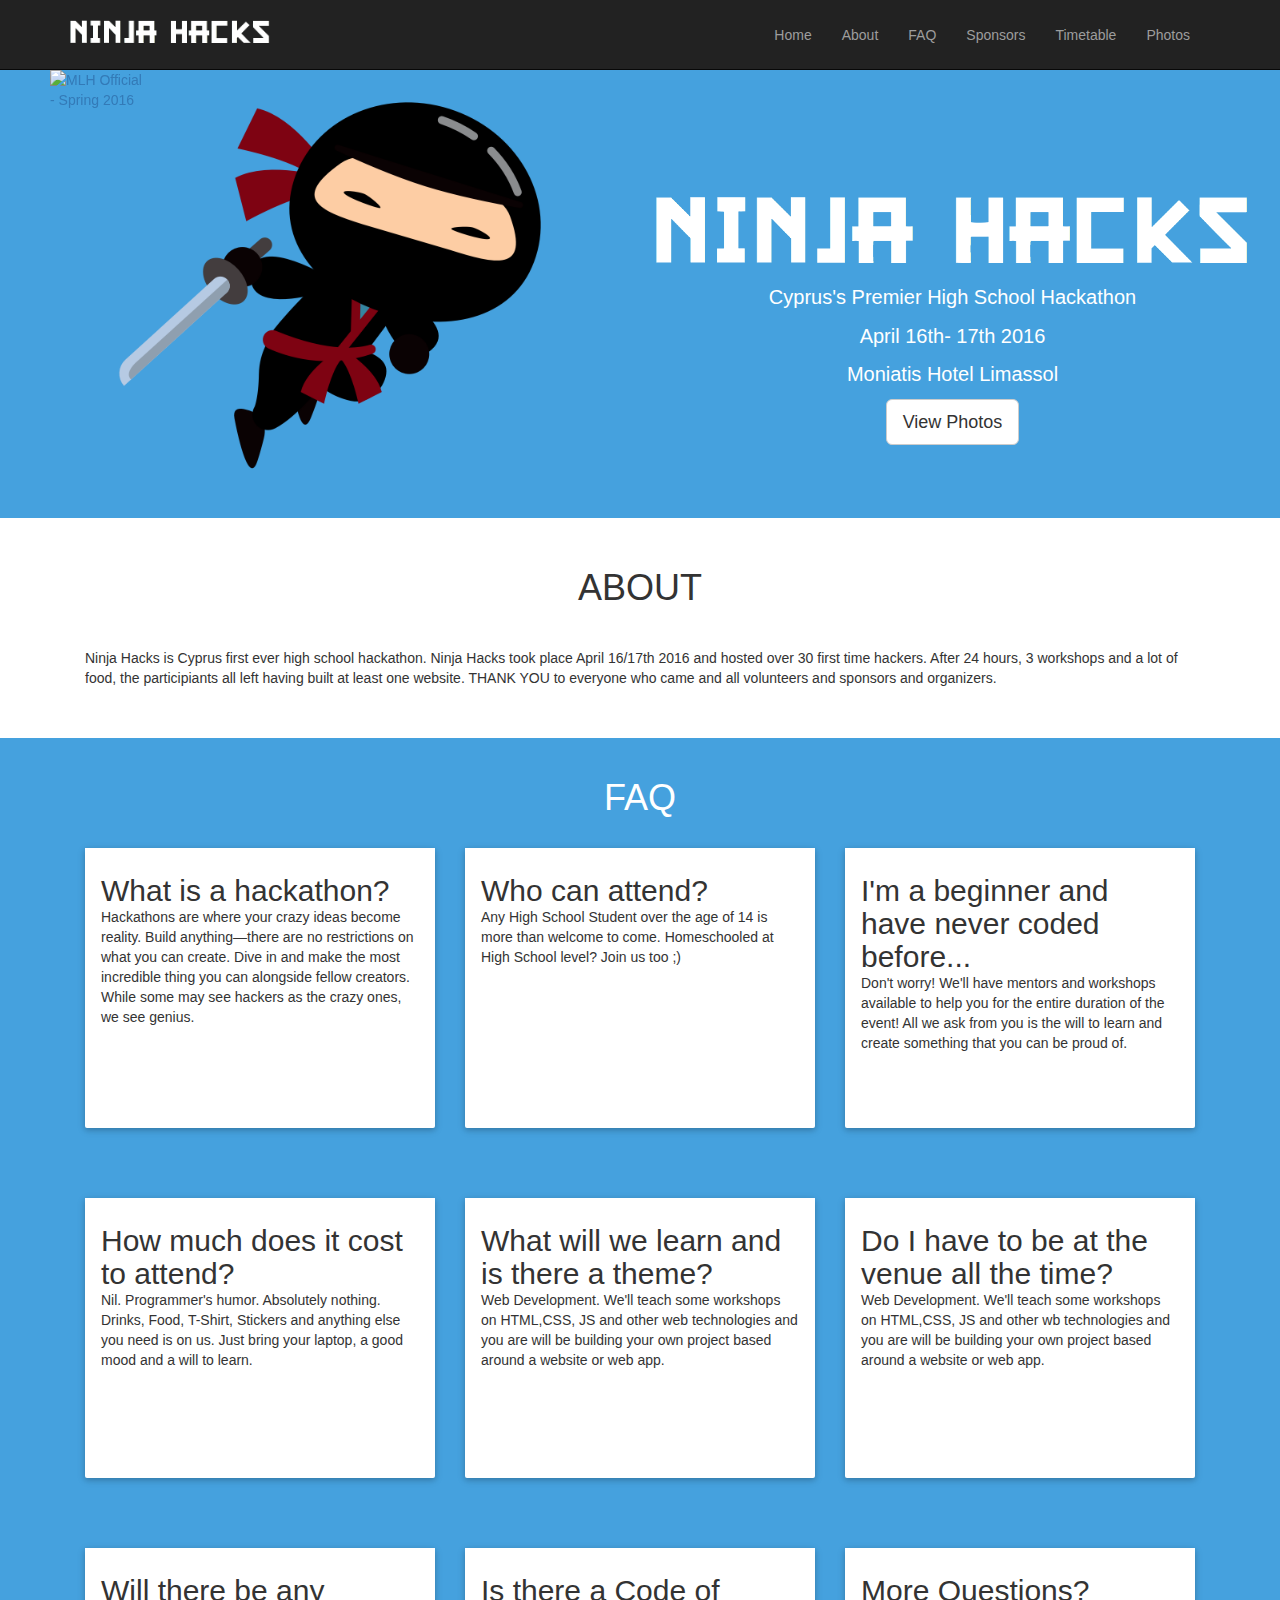
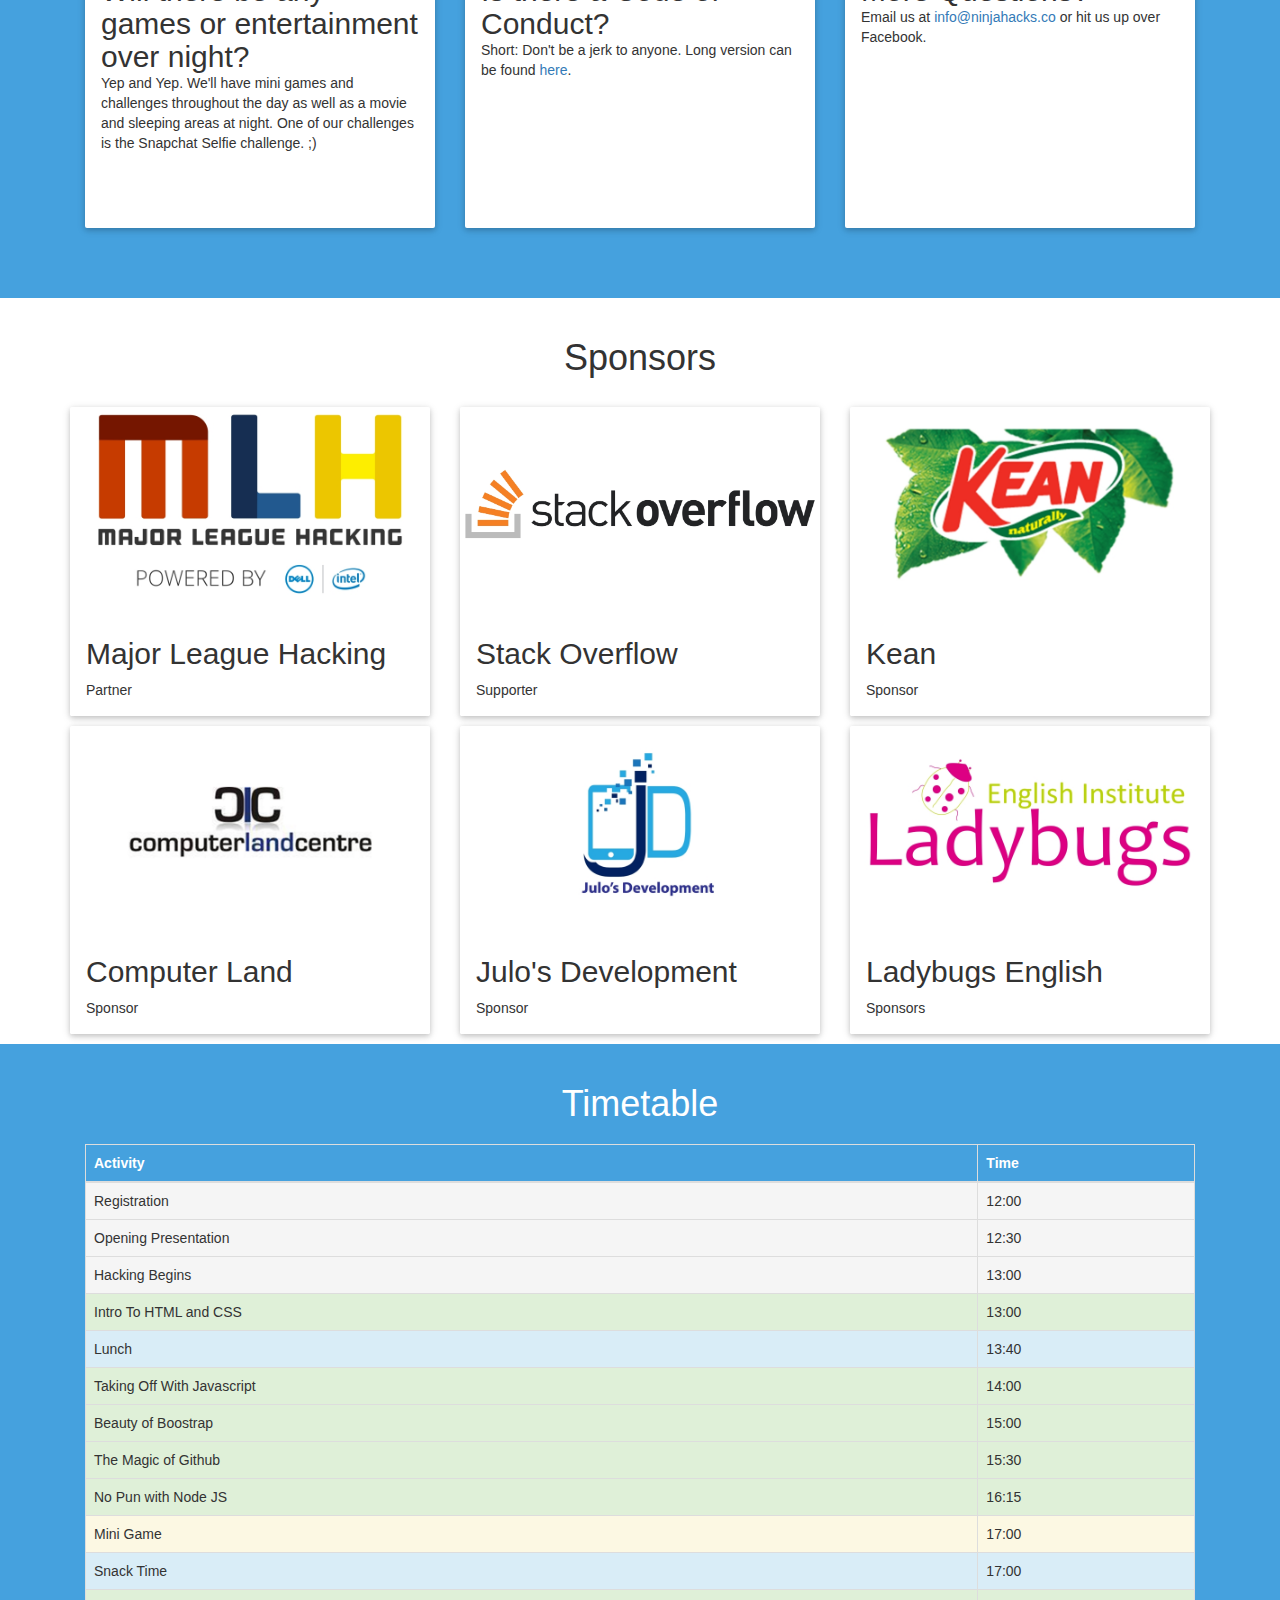
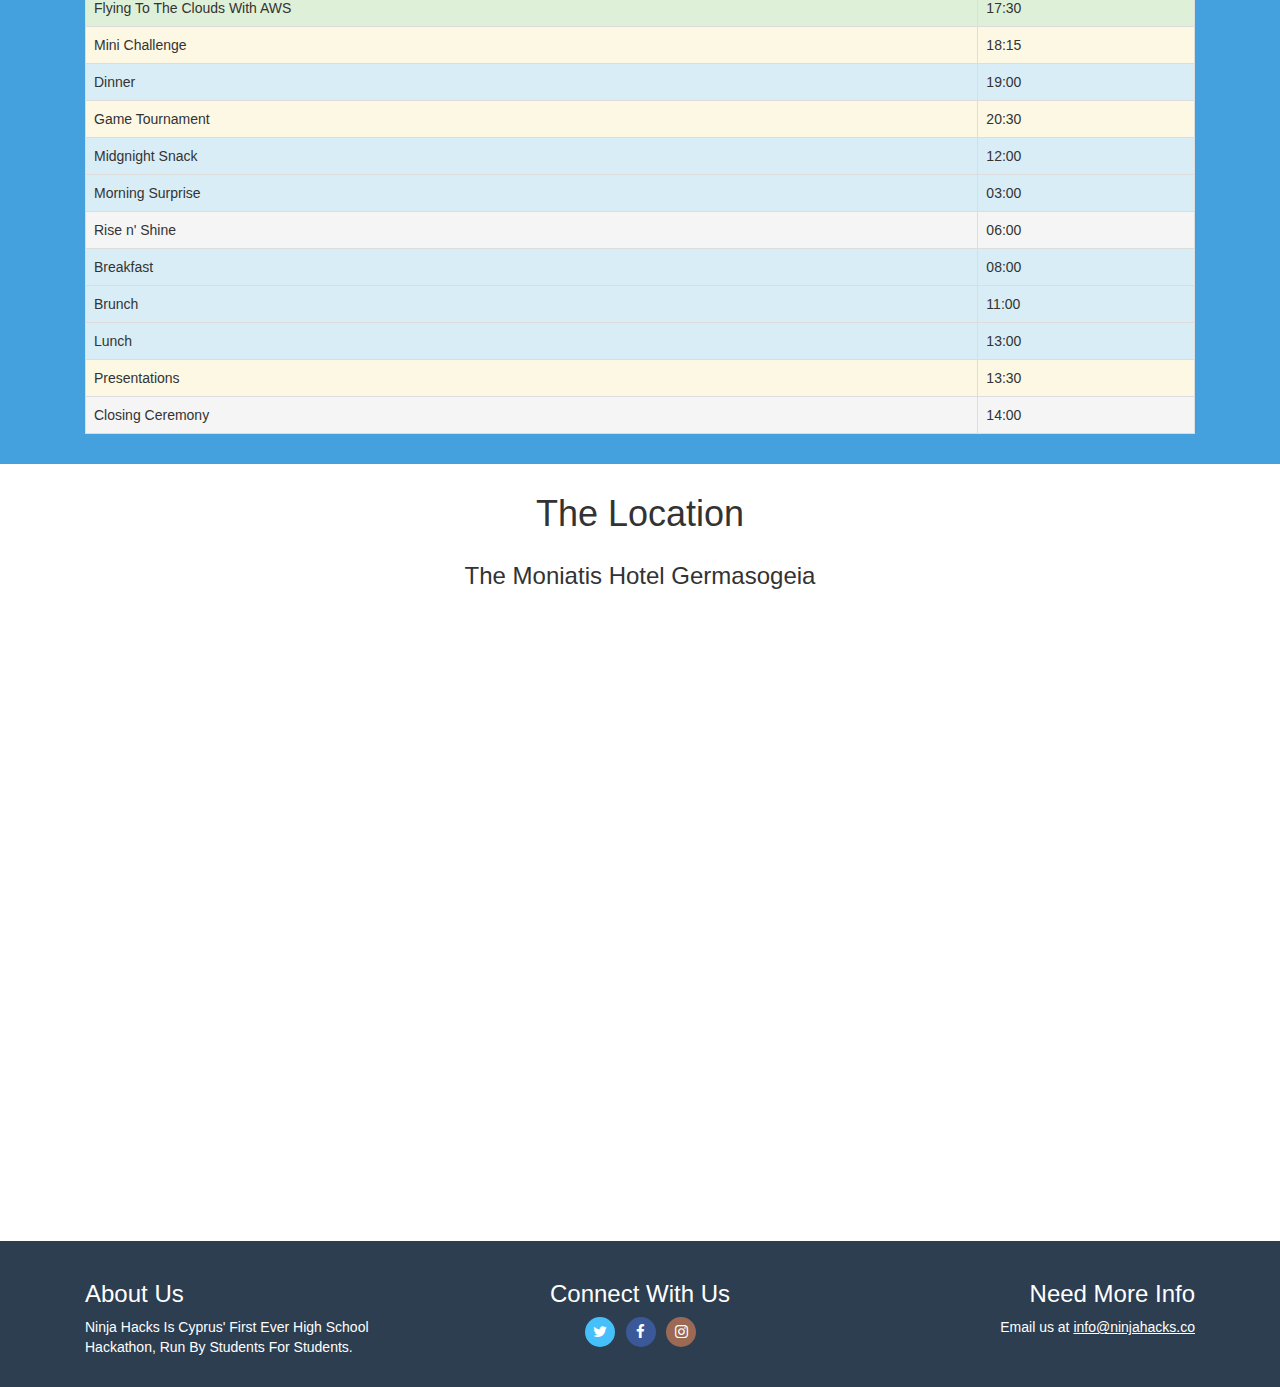
==== commit e5671659: "Update index.html" ====
--- a/index.html
+++ b/index.html
@@ -4,7 +4,7 @@
     <meta charset="utf-8">
     <meta http-equiv="X-UA-Compatible" content="IE=edge">
     <meta name="viewport" content="width=device-width, initial-scale=1.0">
-    <meta name="description" content="Ninja Hacks is Cyrus' First Ever High School Hackathon. Taking place April 16 to 17 2016, it will host around 60 students and 6 great sponsors. By students, for students">
+    <meta name="description" content="Ninja Hacks is Cyrus' First Ever High School Hackathon. It took place April 16 to 17 2016, and hosted over 30 students and 9 great sponsors. By students, for students">
     <meta name="author" content="Julian Engel">
     <title>Ninja Hacks</title>
     <!-- Bootstrap Core CSS -->
@@ -34,7 +34,7 @@
             <li><a href="#faq">FAQ</a></li> 
             <li><a href="#sponsors">Sponsors</a></li> 
             <li><a href="#timetable">Timetable</a></li> 
-            <li><a href="register/index.html">Register</a></li> 
+            <li><a href="https://www.facebook.com/ninjahackscy/photos_stream?ref=page_internal">Photos</a></li> 
 
           </ul>
          
@@ -61,7 +61,7 @@
         <p class="centered alo"> Cyprus's Premier High School Hackathon </p>
         <p class="centered alo">April 16th- 17th 2016</p>
         <a href="https://goo.gl/maps/GVJEtavpgUK2"> <p class="centered alo">Moniatis Hotel Limassol</p></a>
-        <p class="centered alo"> <a href="http://ninjahacks.co/register" class="btn btn-default btn-lg centered" role="button">Register</a> </p>
+        <p class="centered alo"> <a href="https://www.facebook.com/ninjahackscy/photos_stream?ref=page_internal" class="btn btn-default btn-lg centered" role="button">View Photos</a> </p>
 
       </div>
 
@@ -73,7 +73,7 @@
     <div id="about" class="container white">
       <h1 class="centered"> ABOUT </h1>
       <div class="col-lg-12">
-    <p>Ninja Hacks is Cyprus first ever high school hackathon. It will be held in the heart of Germasogeia at the Moniatis hotel this April. Ninja Hacks is for beginners and more seasoned programmers alike, joing us for the weeknd and have fun, make new friends and get a chance to win cool prizes. Psst... A little birdie told me that you can win things like Bubble Wrap Calendars, Pizza Cone Makers and Cinema Tickets among other prizes ;)</p>
+    <p>Ninja Hacks is Cyprus first ever high school hackathon. Ninja Hacks took place April 16/17th 2016 and hosted over 30 first time hackers. After 24 hours, 3 workshops and a lot of food, the participiants all left having built at least one website. THANK YOU to everyone who came and all volunteers and sponsors and organizers.</p>
       </div>
 
     </div>
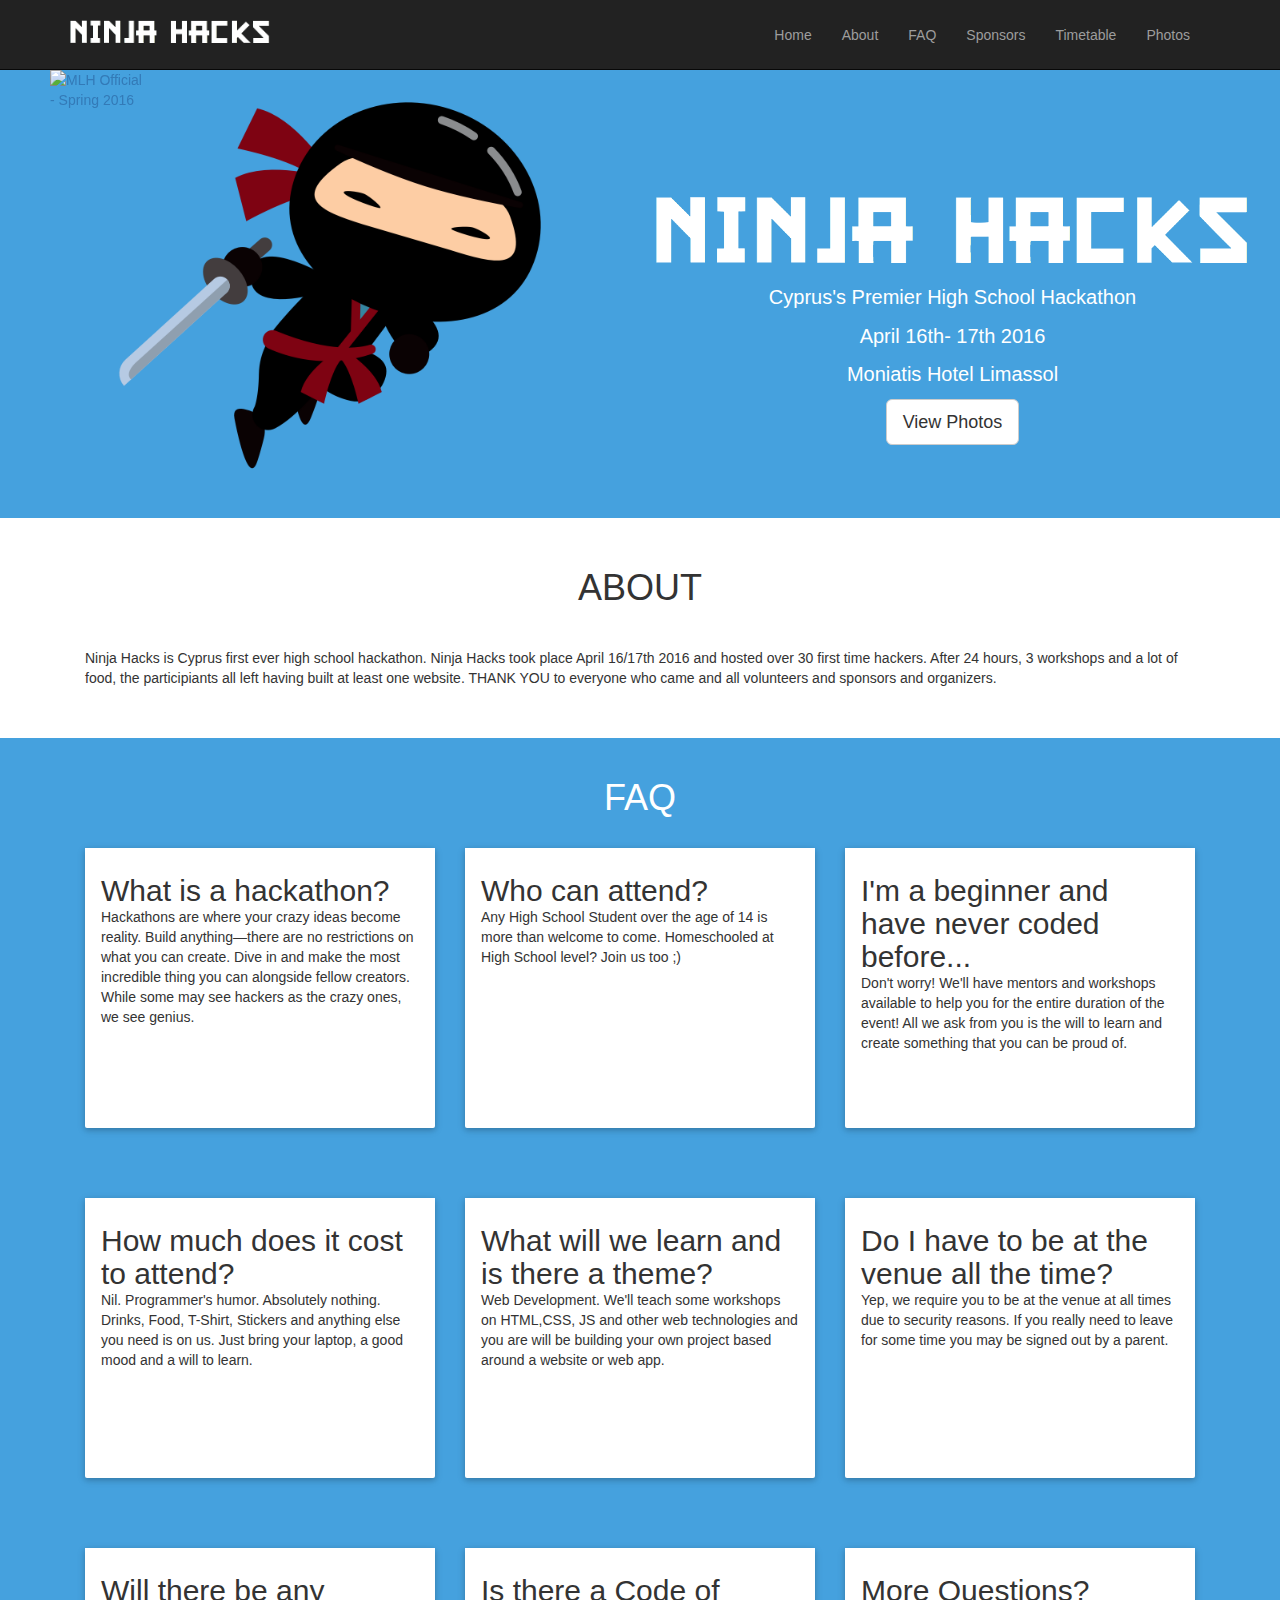
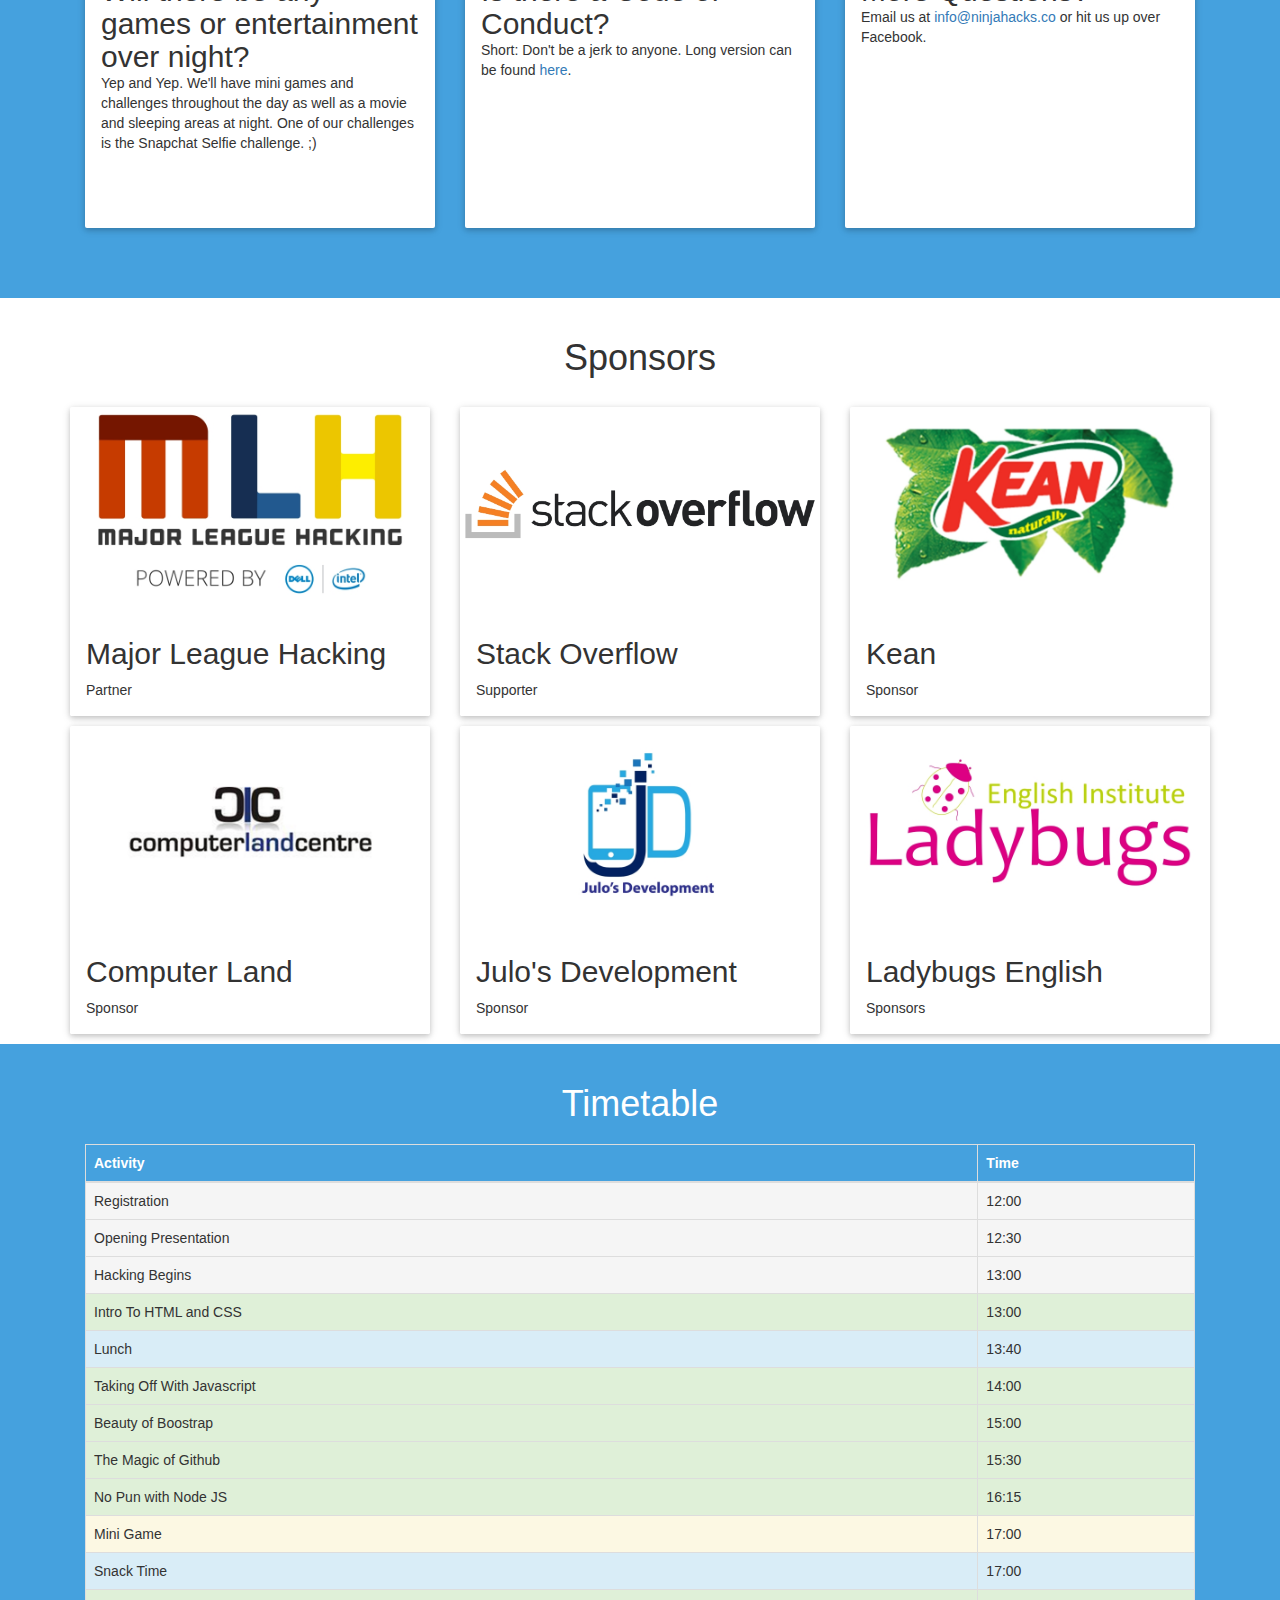
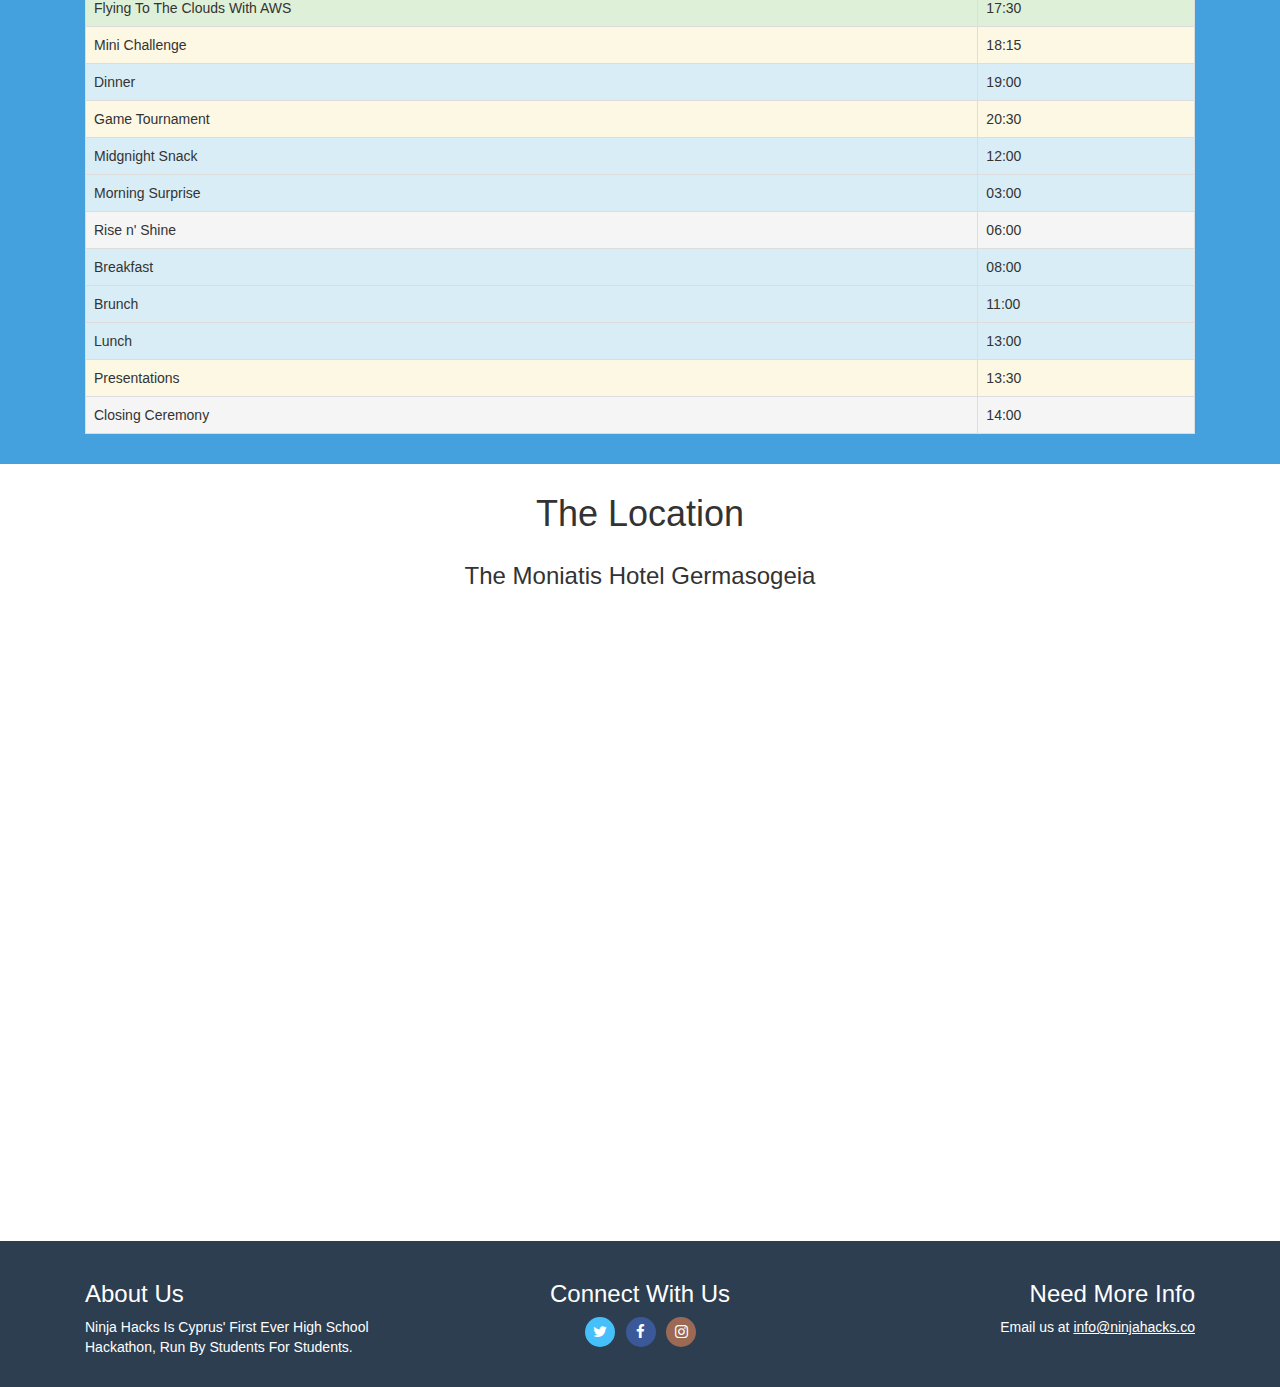
==== commit 392b843e: "Update index.html" ====
--- a/index.html
+++ b/index.html
@@ -146,7 +146,7 @@
             <div class="cardFAQ">
                 <div class="card-contentFAQ">
                     <h2>Do I have to be at the venue all the time?</h2>
-                    <p>Web Development. We'll teach some workshops on HTML,CSS, JS and other wb technologies and you are will be building your own project based around a website or web app. </p>
+                    <p> Yep, we require you to be at the venue at all times due to security reasons. If you really need to leave for some time you may be signed out by a parent.  </p>
                 </div>
                 
                
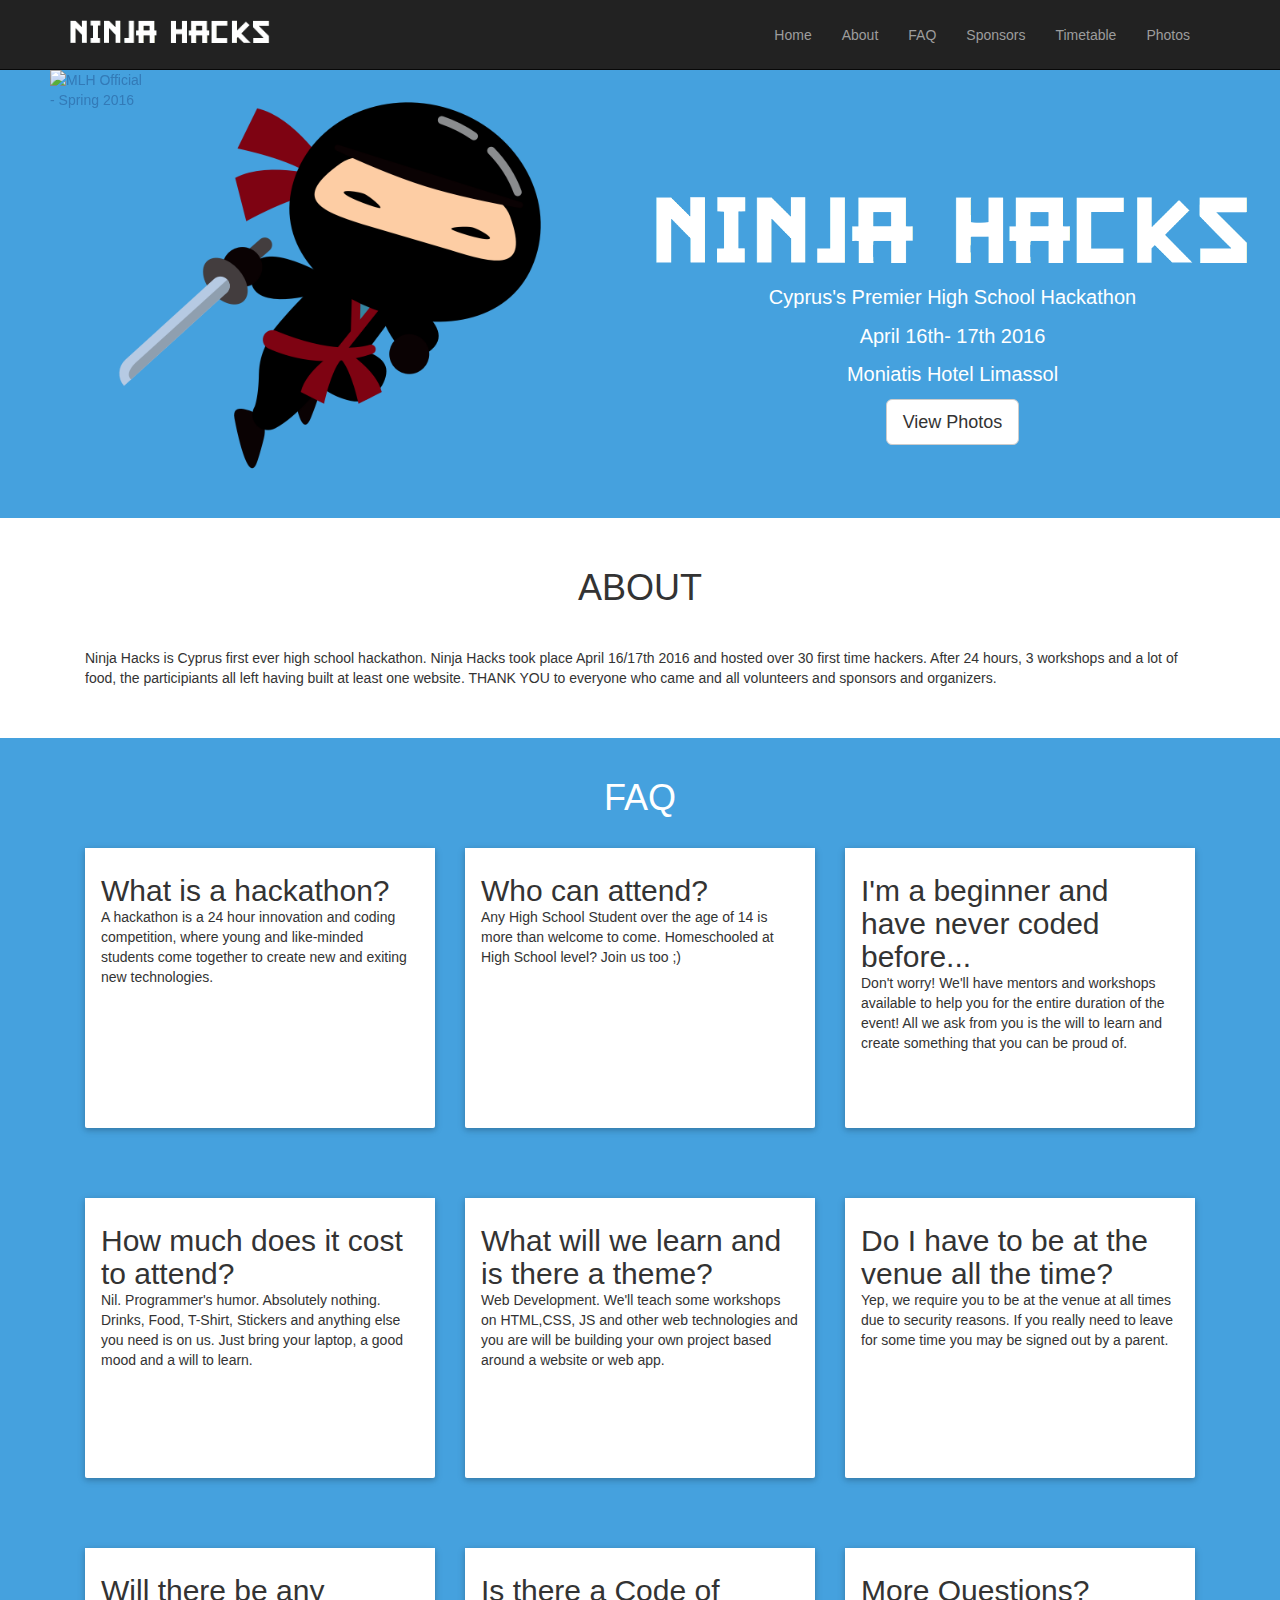
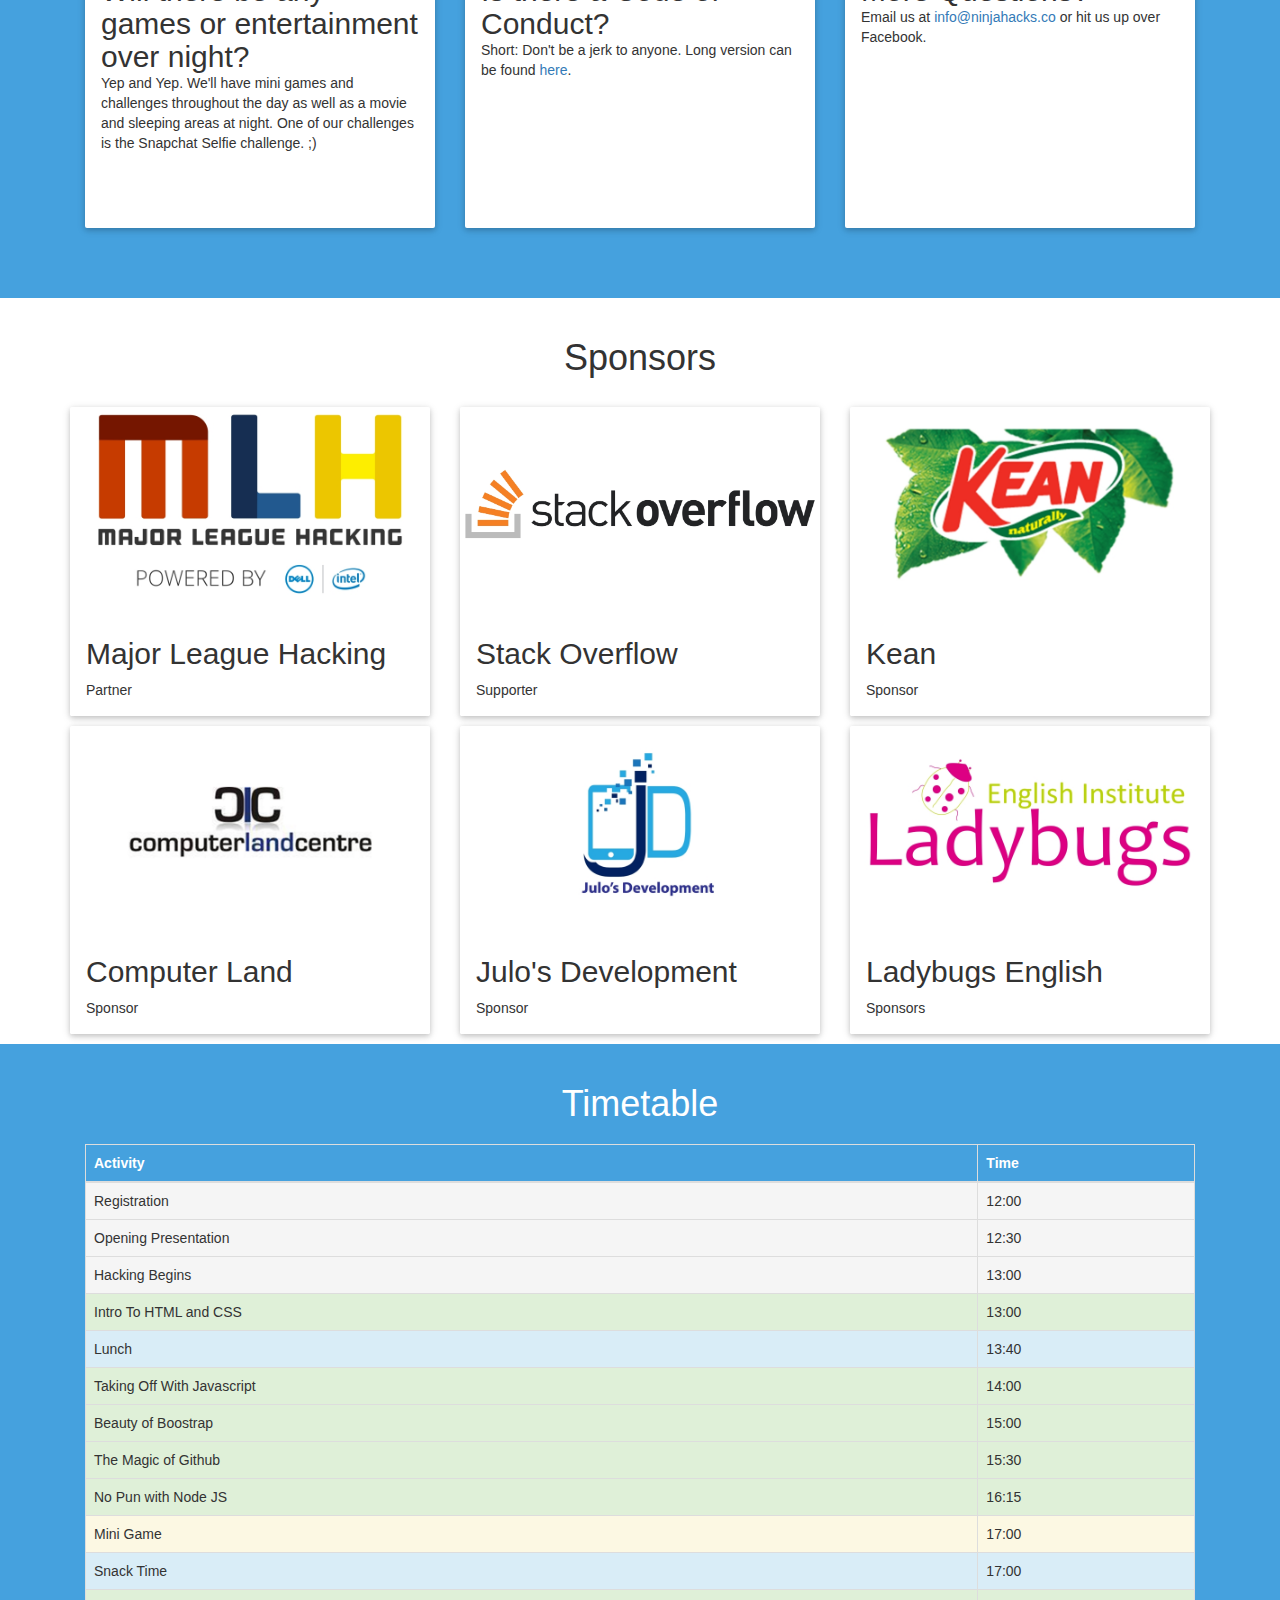
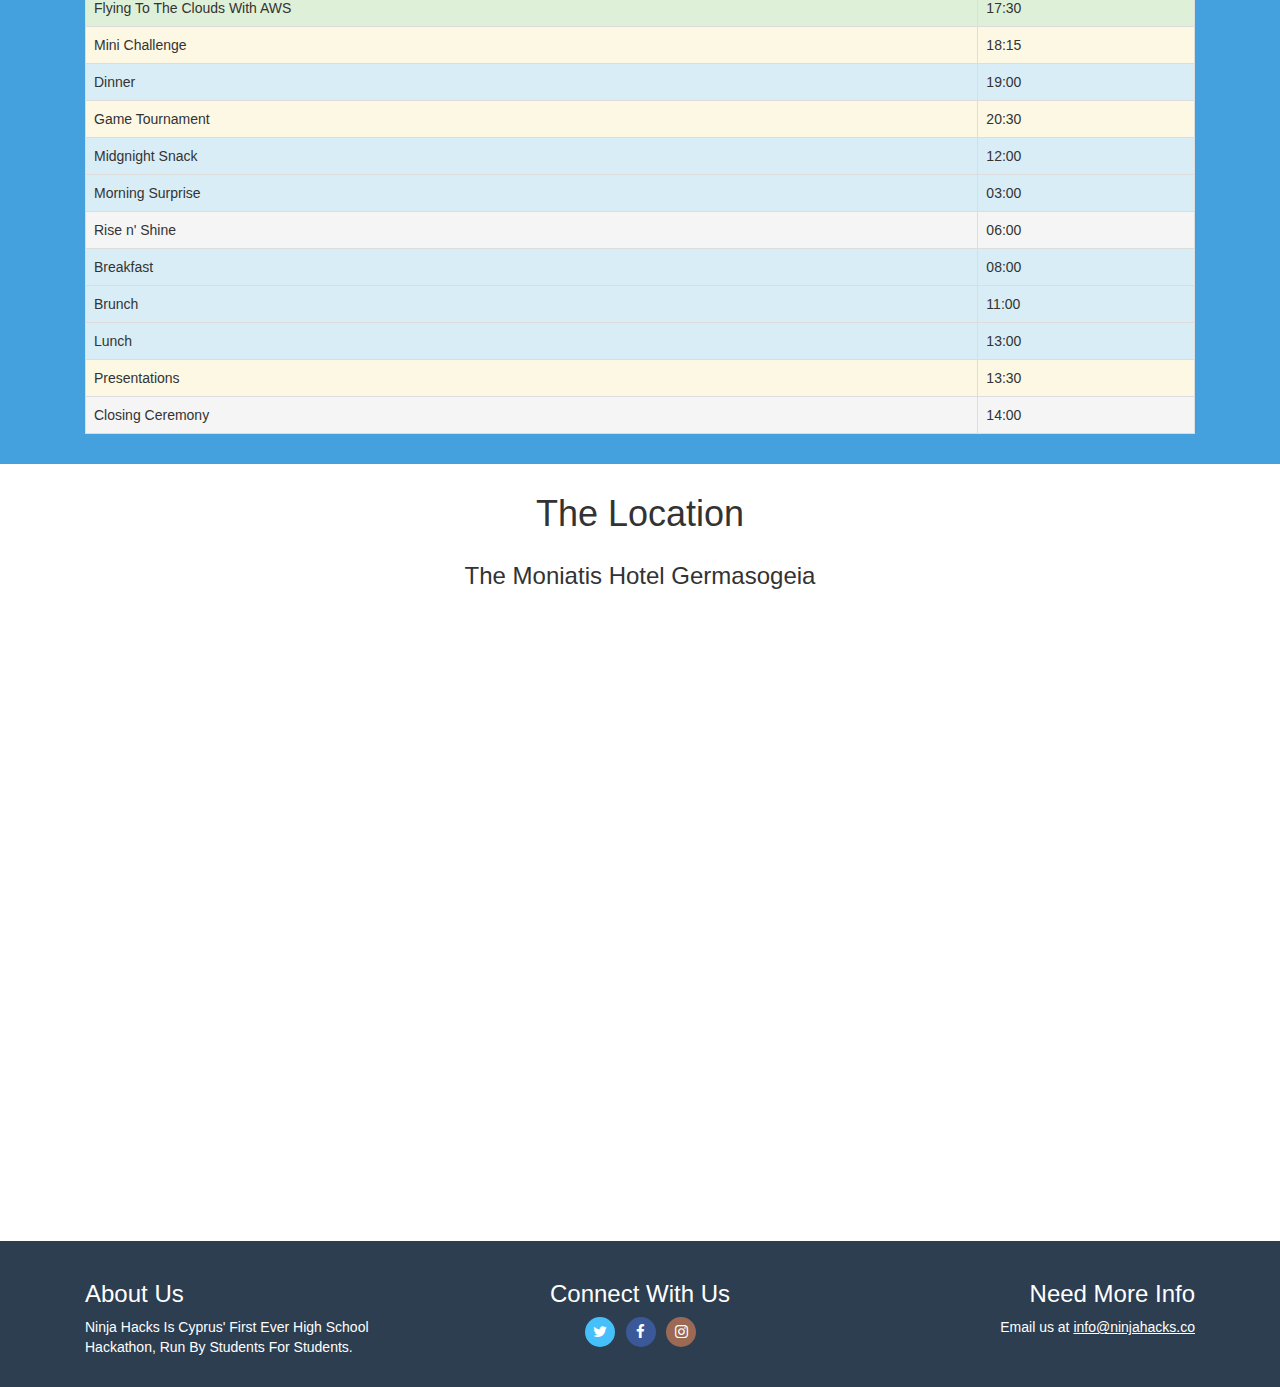
==== commit 2b07ab0e: "Update index.html" ====
--- a/index.html
+++ b/index.html
@@ -89,7 +89,7 @@
             <div class="cardFAQ">
                 <div class="card-contentFAQ">
                     <h2>What is a hackathon?</h2>
-                    <p>Hackathons are where your crazy ideas become reality. Build anything—there are no restrictions on what you can create. Dive in and make the most incredible thing you can alongside fellow creators. While some may see hackers as the crazy ones, we see genius.</p>
+                    <p>A hackathon is a 24 hour innovation and coding competition, where young and like-minded students come together to create new and exiting new technologies.</p>
                 </div>
                 
                
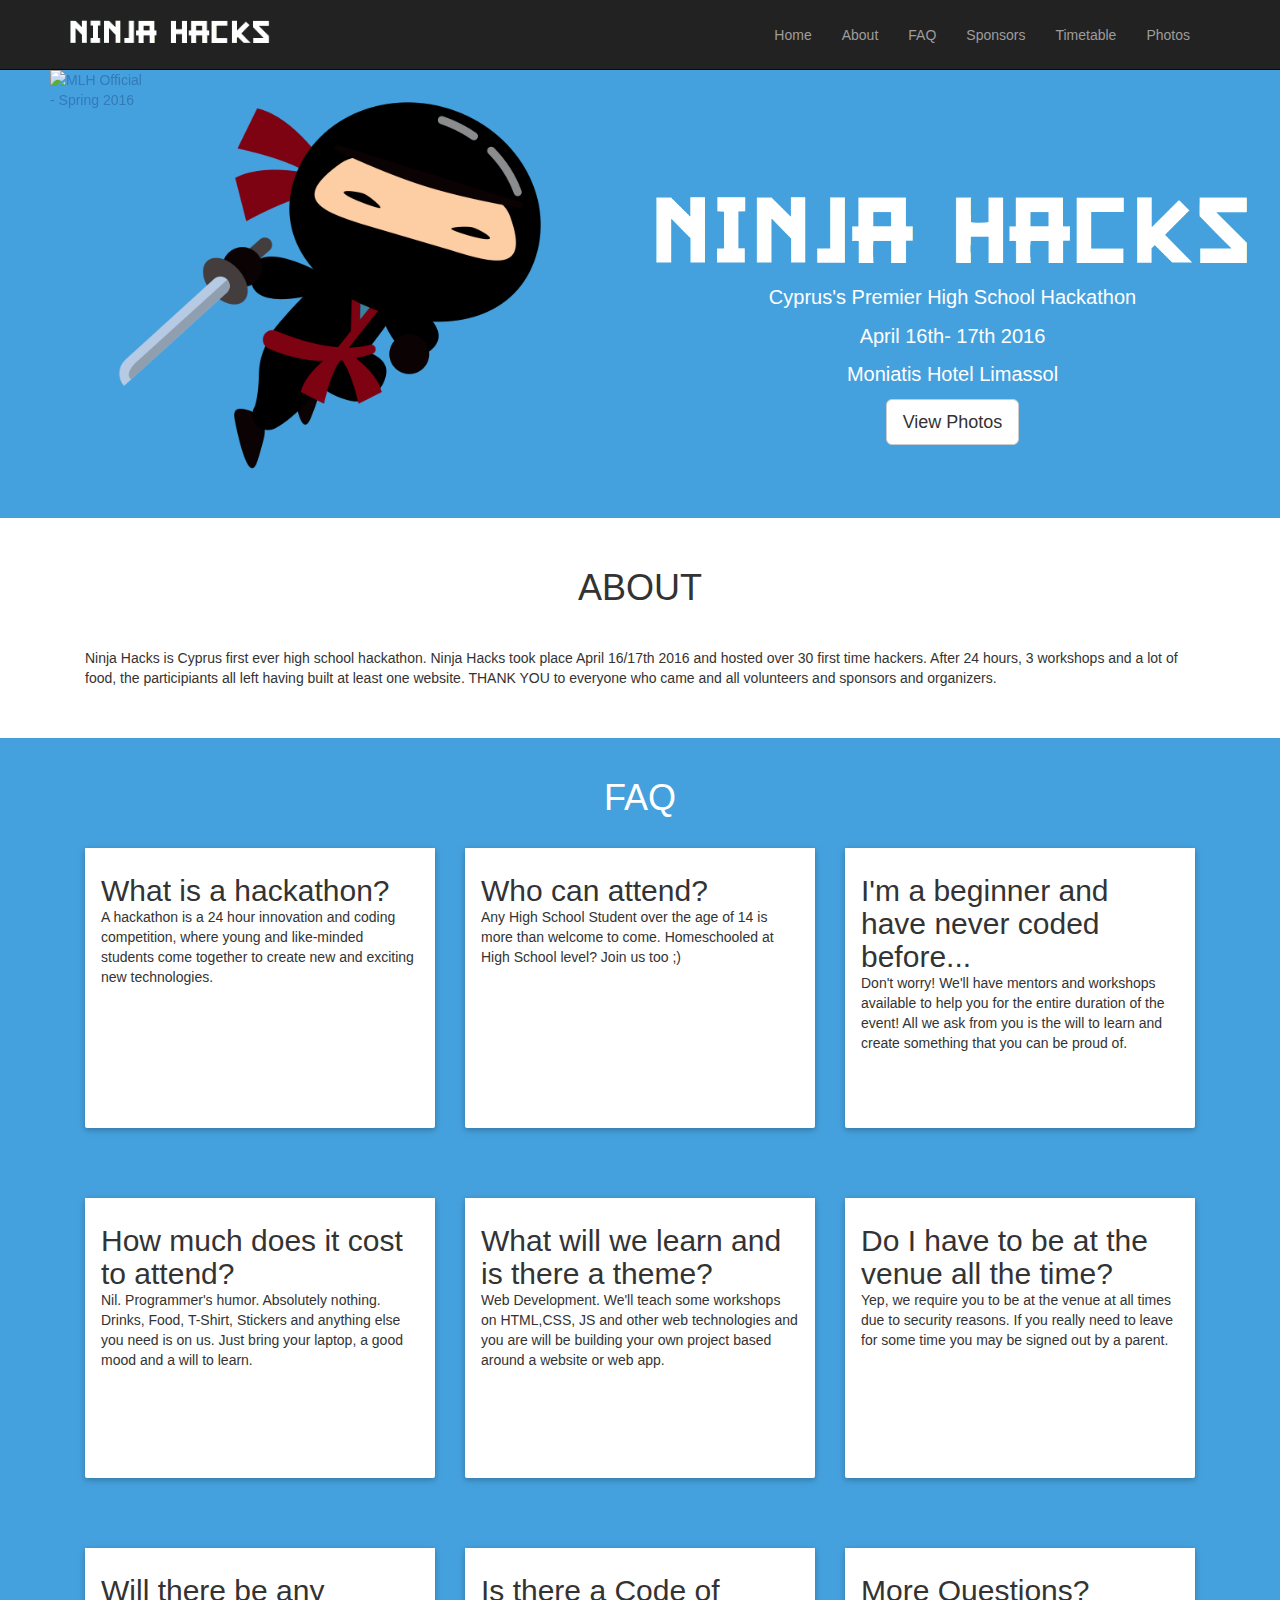
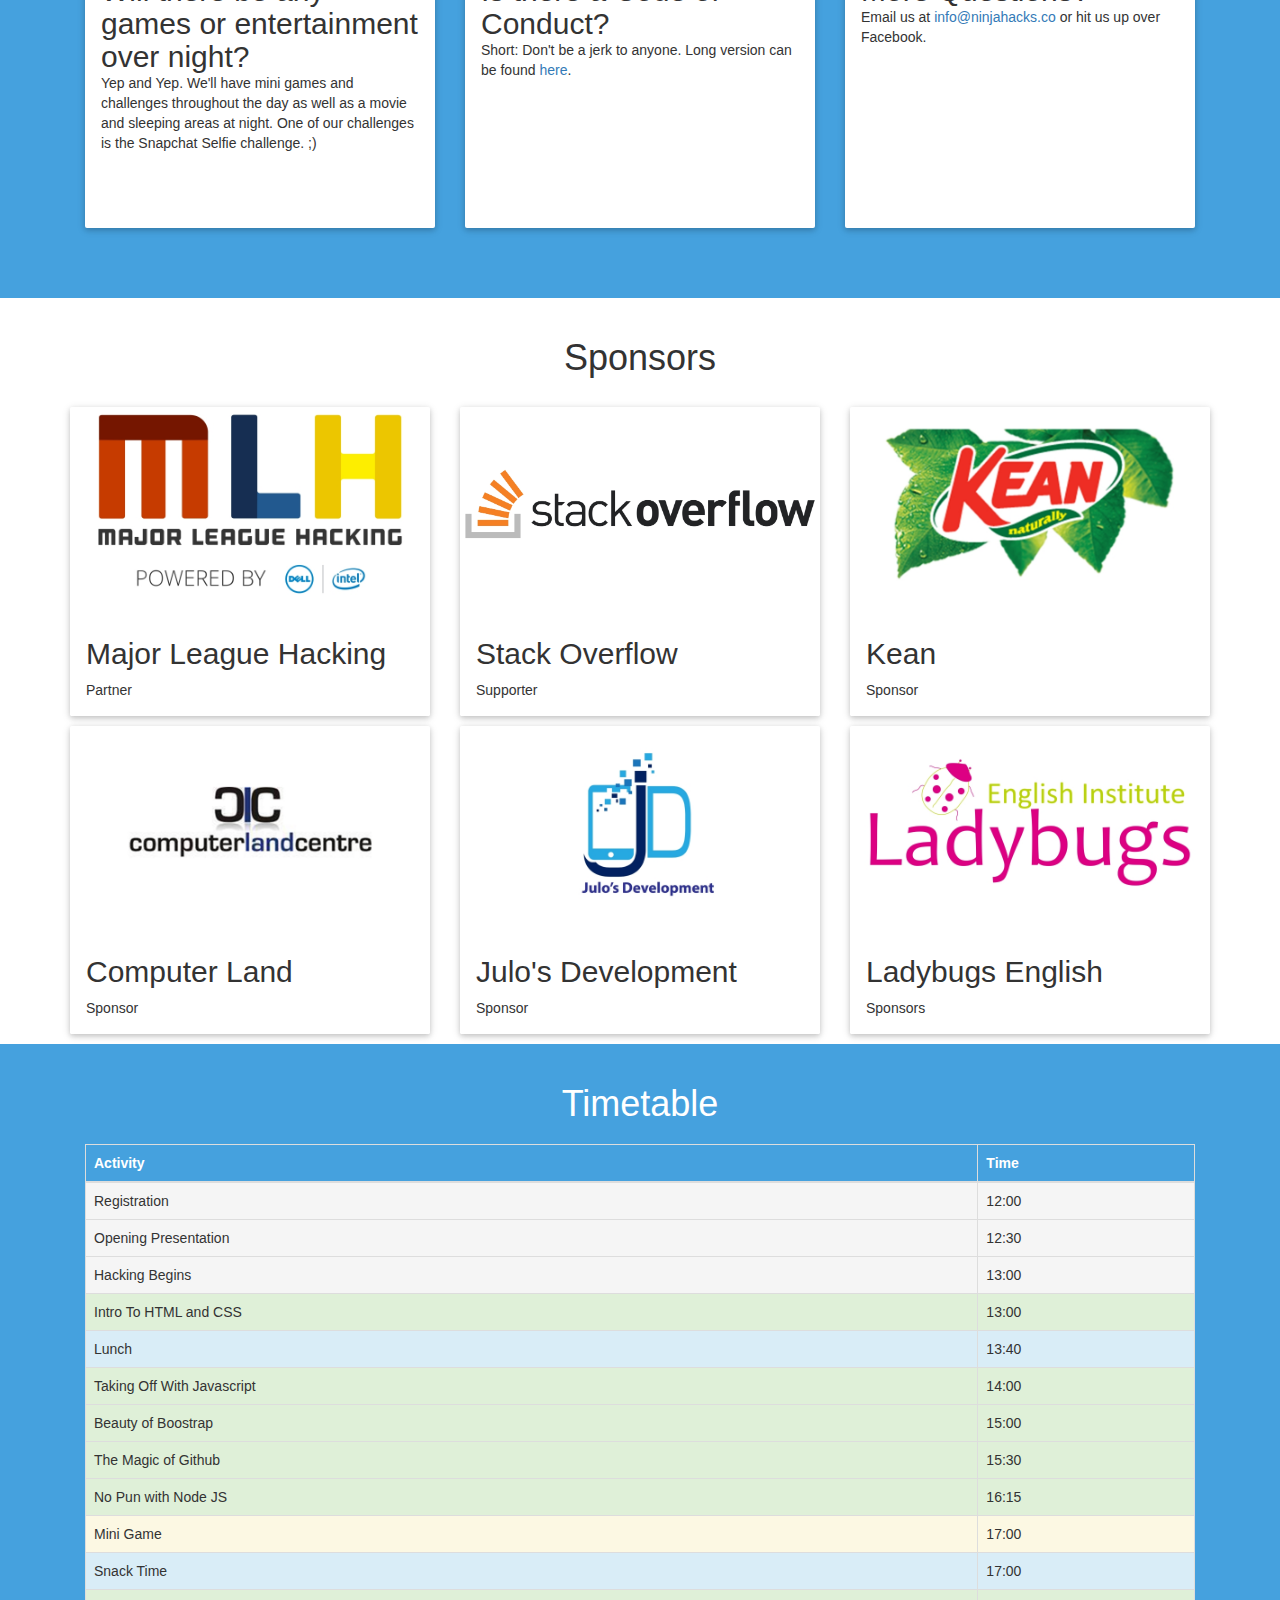
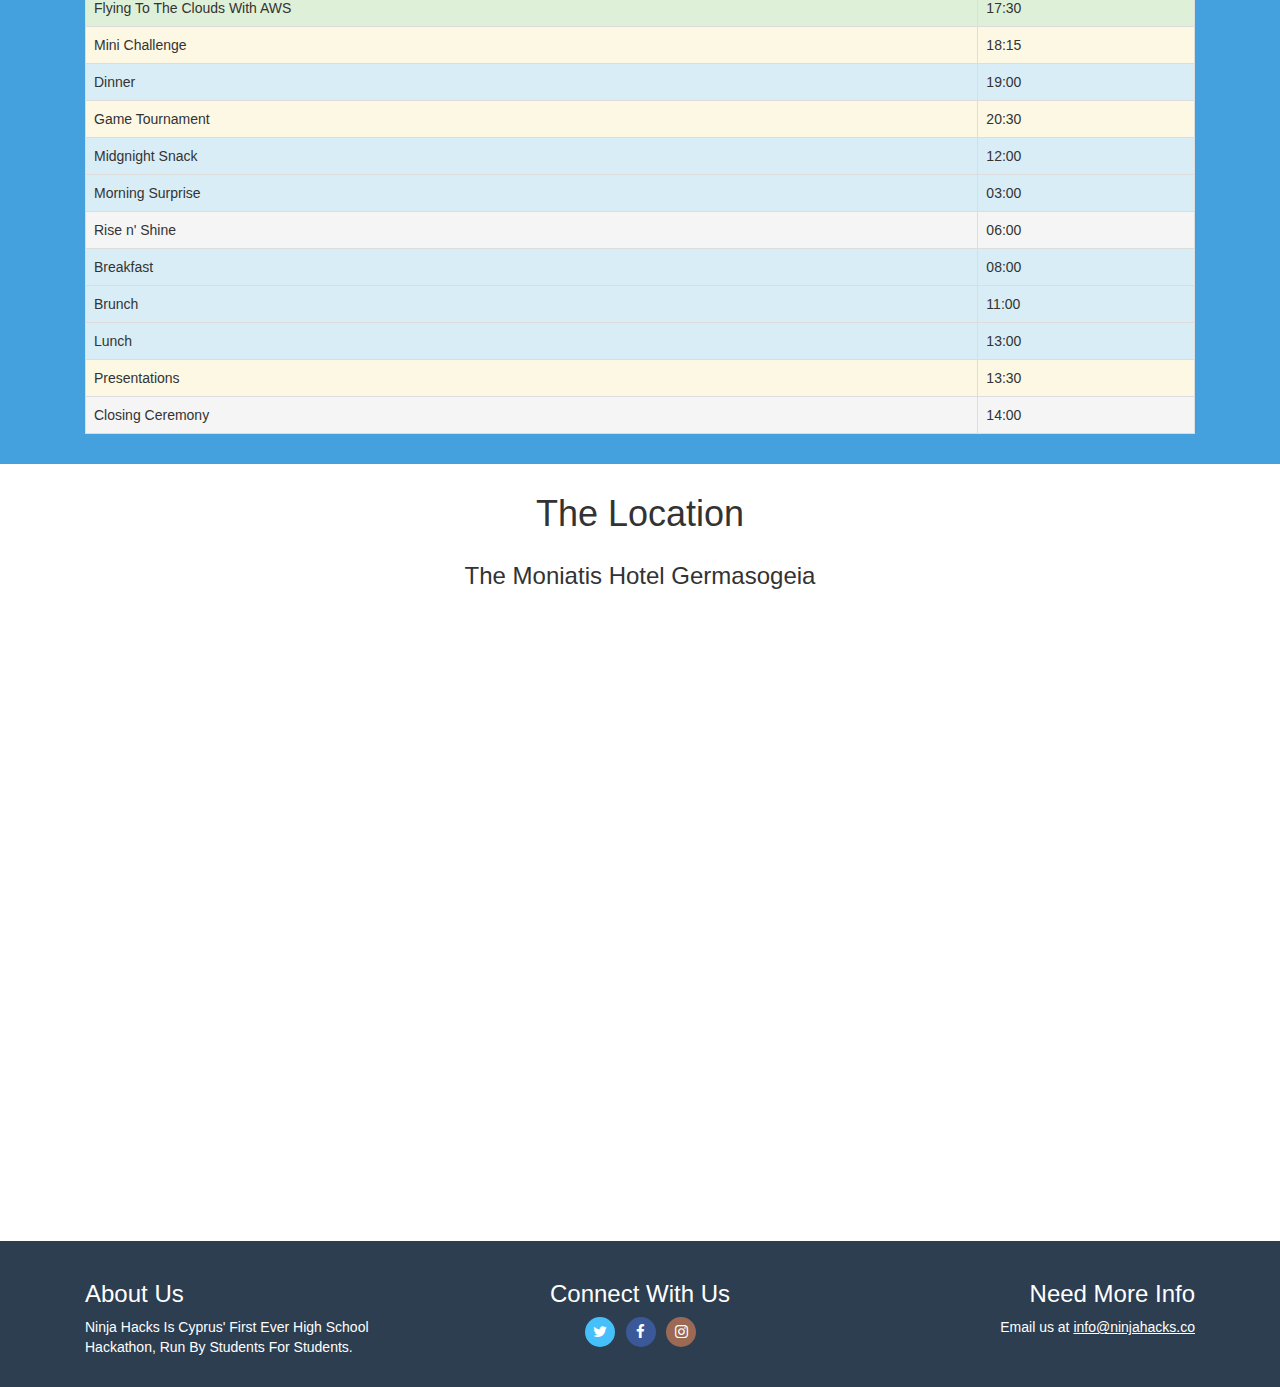
==== commit 84306532: "Update index.html" ====
--- a/index.html
+++ b/index.html
@@ -89,7 +89,7 @@
             <div class="cardFAQ">
                 <div class="card-contentFAQ">
                     <h2>What is a hackathon?</h2>
-                    <p>A hackathon is a 24 hour innovation and coding competition, where young and like-minded students come together to create new and exiting new technologies.</p>
+                    <p>A hackathon is a 24 hour innovation and coding competition, where young and like-minded students come together to create new and exciting new technologies.</p>
                 </div>
                 
                
